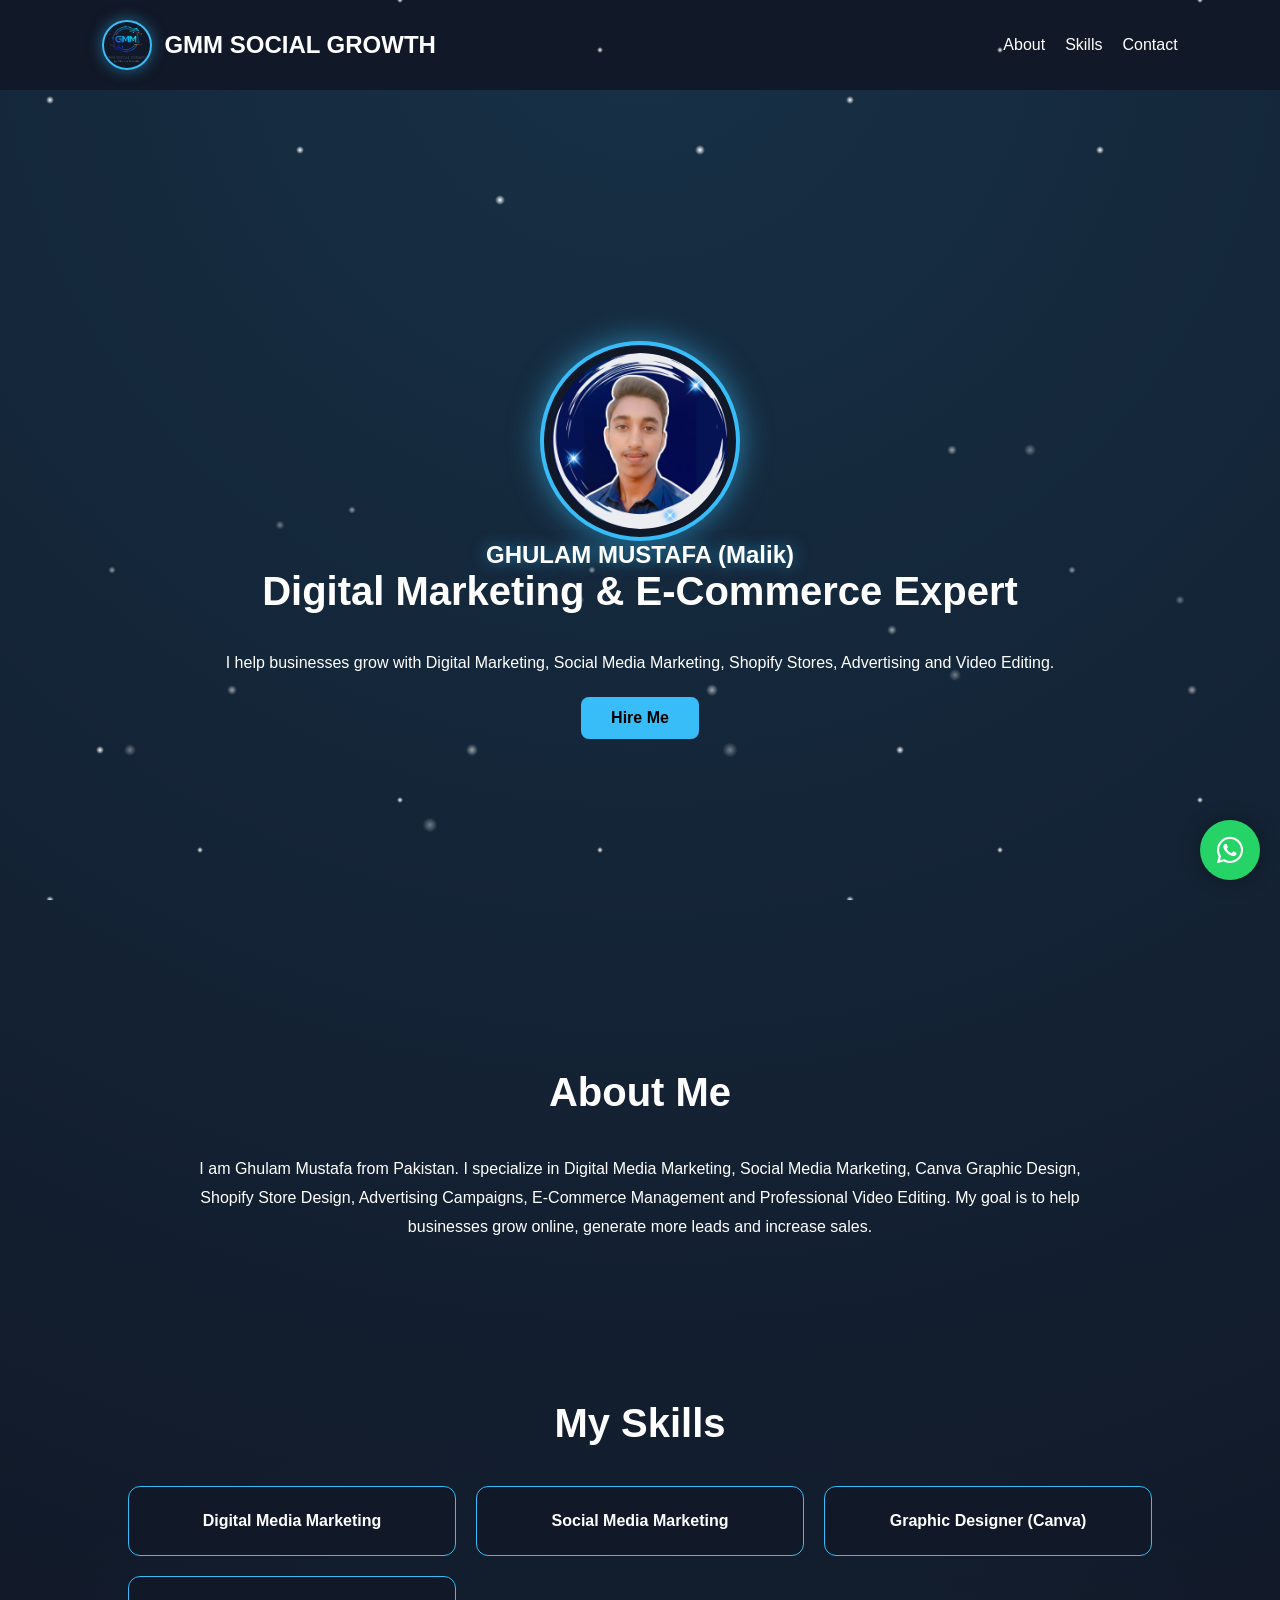
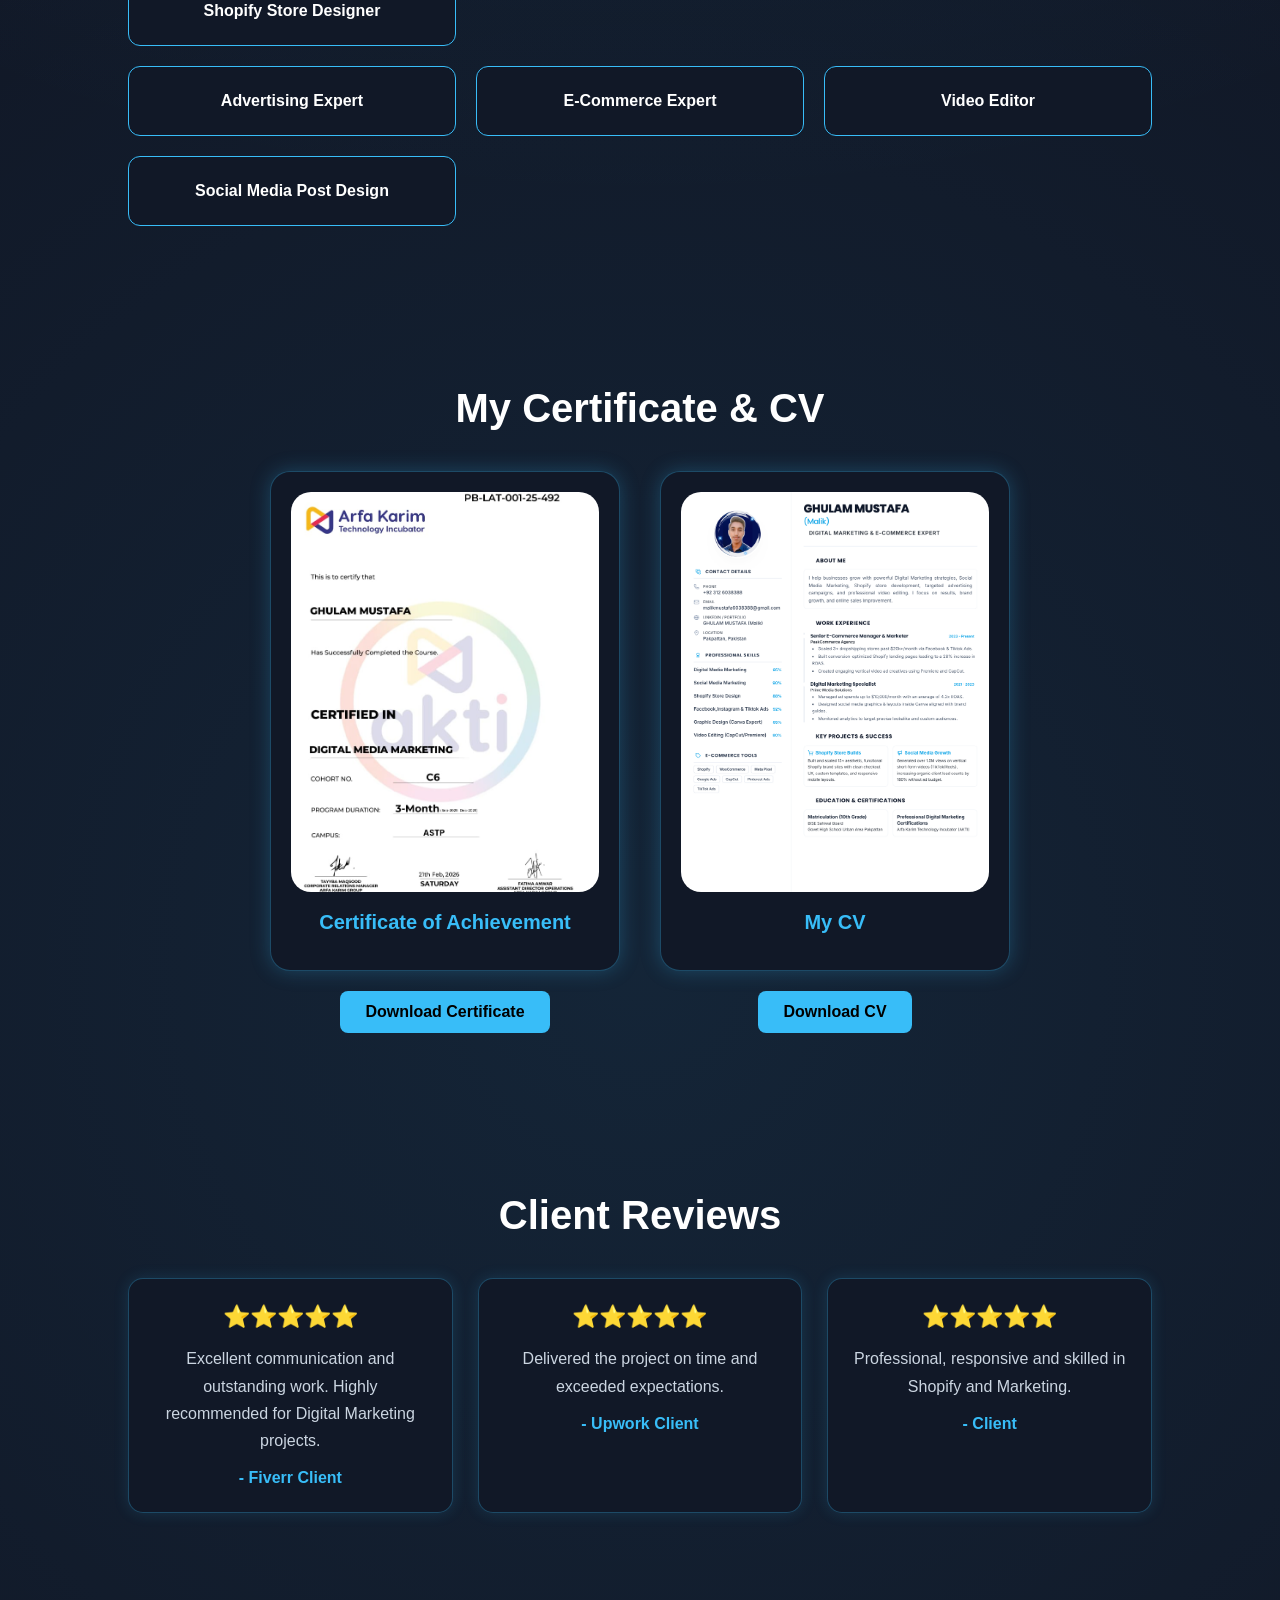
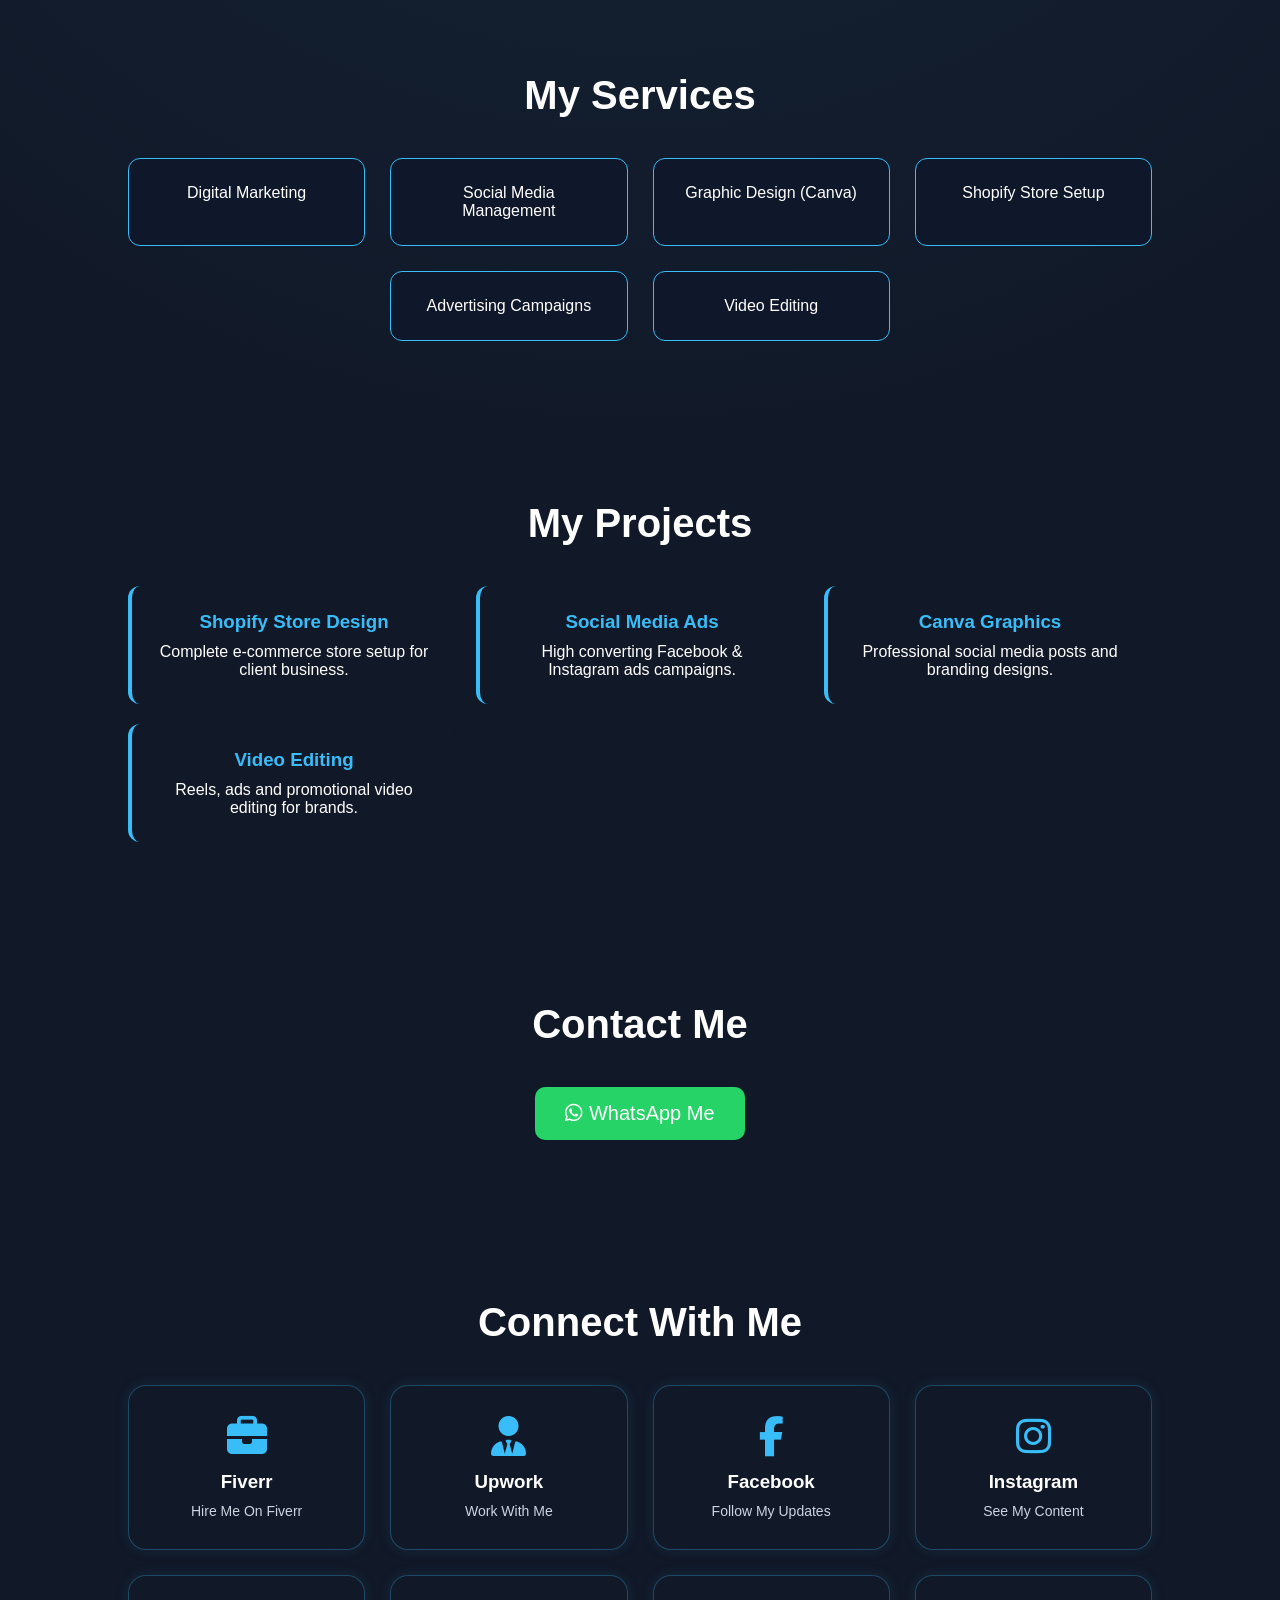
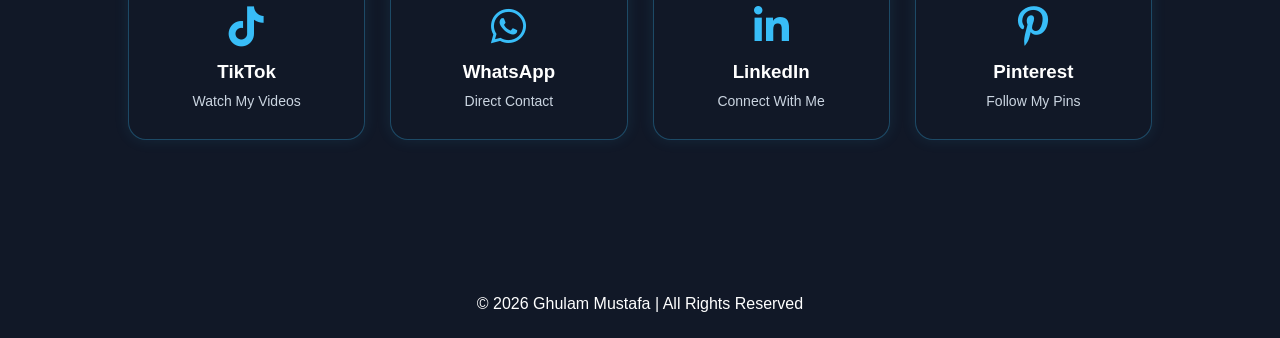
==== index.html @ 27894c39 "first website upload Uploading HTML, CSS, JS and images for my website" ====
<!DOCTYPE html>
<html lang="en">
<head>
<meta charset="UTF-8">
<meta name="viewport" content="width=device-width, initial-scale=1.0">
<title>Ghulam Mustafa | Portfolio</title>

<link rel="stylesheet" href="style.css">

<link rel="stylesheet" href="https://cdnjs.cloudflare.com/ajax/libs/font-awesome/6.5.1/css/all.min.css">

</head><link rel="icon" type="image/png" href="logo.png">
<body>
<div class="snow-container">
    <div class="snow"></div>
</div><div class="snowflakes">
  <span></span><span></span><span></span><span></span><span></span>
  <span></span><span></span><span></span><span></span><span></span>
  <span></span><span></span><span></span><span></span><span></span>
  <span></span><span></span><span></span><span></span><span></span>
</div>
<nav>

   <div class="logo">
    <img src="logologo.png" alt="Logo">
    <span>GMM SOCIAL GROWTH</span>
</div>

    <ul>
        <li><a href="#about">About</a></li>
        <li><a href="#skills">Skills</a></li>
        <li><a href="#contact">Contact</a></li>
    </ul>

</nav>

<section class="hero">

    <img src="profile.png" alt="Ghulam Mustafa" class="profile-img">

    <h1>GHULAM MUSTAFA (Malik)</h1>

    <h2>Digital Marketing & E-Commerce Expert</h2>

    <p>
        I help businesses grow with Digital Marketing, Social Media Marketing,
        Shopify Stores, Advertising and Video Editing.
    </p>

    <a href="#contact" class="btn">Hire Me</a>

</section>

<section id="about">

    <h2>About Me</h2>

    <p>
        I am Ghulam Mustafa from Pakistan.
        I specialize in Digital Media Marketing,
        Social Media Marketing, Canva Graphic Design,
        Shopify Store Design, Advertising Campaigns,
        E-Commerce Management and Professional Video Editing.
        My goal is to help businesses grow online,
        generate more leads and increase sales.
    </p>

</section>

<section id="skills">

    <h2>My Skills</h2>

    <div class="cards">

        <div class="card"><b>Digital Media Marketing</b></div>

        <div class="card"><b>Social Media Marketing</b></div>

        <div class="card"><b>Graphic Designer (Canva)</b></div>

        <div class="card"><b>Shopify Store Designer</b></div>

        <div class="card"><b>Advertising Expert</b></div>

        <div class="card"><b>E-Commerce Expert</b></div>

        <div class="card"><b>Video Editor</b></div>

        <div class="card"><b>Social Media Post Design</b></div>


</section>
<section id="certificates">

    <h2>My Certificate & CV</h2>
<div class="cert-container">

    <div class="cert-item">
        <div class="cert-box">
            <img src="cert2.jpg" alt="Certificate" class="cert-img">
            <h3>Certificate of Achievement</h3>
        </div>

        <a href="cert2.jpg" download class="download-btn">
            Download Certificate
        </a>
    </div>

    <div class="cert-item">
        <div class="cert-box">
            <img src="cv.png" alt="CV" class="cert-img">
            <h3>My CV</h3>
        </div>

        <a href="cv.png" download class="download-btn">
            Download CV
        </a>
    </div>

</div>

</div>
</section>

<section id="reviews">

    <h2>Client Reviews</h2>

    <div class="review-container">

        <div class="review-card">
            <div class="stars">⭐⭐⭐⭐⭐</div>
            <p>
                Excellent communication and outstanding work.
                Highly recommended for Digital Marketing projects.
            </p>
            <h4>- Fiverr Client</h4>
        </div>

        <div class="review-card">
            <div class="stars">⭐⭐⭐⭐⭐</div>
            <p>
                Delivered the project on time and exceeded expectations.
            </p>
            <h4>- Upwork Client</h4>
        </div>

        <div class="review-card">
            <div class="stars">⭐⭐⭐⭐⭐</div>
            <p>
                Professional, responsive and skilled in Shopify and Marketing.
            </p>
            <h4>- Client</h4>
        </div>

    </div>

</section>
</section>
<section id="services">

    <h2>My Services</h2>

    <div class="cards">

        <a href="https://wa.me/923126038388?text=I%20need%20Digital%20Marketing%20service" target="_blank" class="card">
            Digital Marketing
        </a>

        <a href="https://wa.me/923126038388?text=I%20need%20Social%20Media%20Management" target="_blank" class="card">
            Social Media Management
        </a>

        <a href="https://wa.me/923126038388?text=I%20need%20Graphic%20Design%20( Canva )" target="_blank" class="card">
            Graphic Design (Canva)
        </a>

        <a href="https://wa.me/923126038388?text=I%20need%20Shopify%20Store%20Setup" target="_blank" class="card">
            Shopify Store Setup
        </a>

        <a href="https://wa.me/923126038388?text=I%20need%20Advertising%20Campaigns" target="_blank" class="card">
            Advertising Campaigns
        </a>

        <a href="https://wa.me/923126038388?text=I%20need%20Video%20Editing" target="_blank" class="card">
            Video Editing
        </a>

    </div>

</section>

</section>
<section id="projects">

    <h2>My Projects</h2>

    <div class="cards">

        <div class="card">
            <h3>Shopify Store Design</h3>
            <p>Complete e-commerce store setup for client business.</p>
        </div>

        <div class="card">
            <h3>Social Media Ads</h3>
            <p>High converting Facebook & Instagram ads campaigns.</p>
        </div>

        <div class="card">
            <h3>Canva Graphics</h3>
            <p>Professional social media posts and branding designs.</p>
        </div>

        <div class="card">
            <h3>Video Editing</h3>
            <p>Reels, ads and promotional video editing for brands.</p>
        </div>

    </div>

</section>
<section id="contact">

    <h2>Contact Me</h2>

    <div class="contact-box">

        <a href="https://wa.me/923126038388" target="_blank" class="whatsapp">

            <i class="fab fa-whatsapp"></i>

            WhatsApp Me

        </a>

    </div>

</section>
<section id="social">

    <h2>Connect With Me</h2>

    <div class="social-grid">

        <a href="https://www.fiverr.com/s/zWZjpxb" target="_blank" class="social-card">
            <i class="fas fa-briefcase"></i>
            <h3>Fiverr</h3>
            <p>Hire Me On Fiverr</p>
        </a>

        <a href="https://www.upwork.com/freelancers/~01baae23000e70f170" target="_blank" class="social-card">
            <i class="fas fa-user-tie"></i>
            <h3>Upwork</h3>
            <p>Work With Me</p>
        </a>

        <a href="https://www.facebook.com/share/189SRr87dx/" target="_blank" class="social-card">
            <i class="fab fa-facebook-f"></i>
            <h3>Facebook</h3>
            <p>Follow My Updates</p>
        </a>

        <a href="https://www.instagram.com/gmmsocialgrowth" target="_blank" class="social-card">
            <i class="fab fa-instagram"></i>
            <h3>Instagram</h3>
            <p>See My Content</p>
        </a>

        <a href="https://www.tiktok.com/@gmmsocialgrowth" target="_blank" class="social-card">
            <i class="fab fa-tiktok"></i>
            <h3>TikTok</h3>
            <p>Watch My Videos</p>
        </a>

        <a href="https://wa.me/923126038388" target="_blank" class="social-card">
            <i class="fab fa-whatsapp"></i>
            <h3>WhatsApp</h3>
            <p>Direct Contact</p>
        </a>
<a href="https://www.linkedin.com/in/ghulam-mustafai-?utm_source=share_via&utm_content=profile&utm_medium=member_android" target="_blank" class="social-card">
    <i class="fab fa-linkedin-in"></i>
    <h3>LinkedIn</h3>
    <p>Connect With Me</p>
</a>

<a href="https://pin.it/J67r2O9O3" target="_blank" class="social-card">
    <i class="fab fa-pinterest-p"></i>
    <h3>Pinterest</h3>
    <p>Follow My Pins</p>
</a>
    </div>

</section>
<footer>

    © 2026 Ghulam Mustafa | All Rights Reserved

</footer>

</body>
</html>
<a href="https://wa.me/923126038388" class="floating-whatsapp" target="_blank">
    <i class="fab fa-whatsapp"></i>
</a>
---- style.css ----
*{
margin:0;
padding:0;
box-sizing:border-box;
font-family:Segoe UI,sans-serif;
scroll-behavior:smooth;
}

body{
color:white;
background:
radial-gradient(circle at top, rgba(56,189,248,0.15), transparent 35%),
radial-gradient(circle at center, rgba(56,189,248,0.08), transparent 45%),
#111827;
}

/* NAVBAR */
nav{
display:flex;
justify-content:space-between;
align-items:center;
padding:20px 8%;
background:#111827;
position:sticky;
top:0;
}

.logo{
    display:flex;
    align-items:center;
    gap:12px;
    font-size:24px;
    font-weight:bold;
    color:white;
}

.logo img{
    width:50px;
    height:50px;
    border-radius:50%;
    object-fit:cover;
    border:2px solid #38bdf8;
    box-shadow:0 0 15px rgba(56,189,248,0.5);
}

ul{
display:flex;
list-style:none;
gap:20px;
}

ul a{
color:white;
text-decoration:none;
}

/* HERO SECTION */
.hero{
height:100vh;
display:flex;
flex-direction:column;
justify-content:center;
align-items:center;
text-align:center;
padding:20px;
background:transparent;
}



/* PROFILE IMAGE */
.profile-img{
width:200px;
height:200px;
border-radius:50%;
object-fit: contain;
background:#111827;
border:4px solid #38bdf8;
box-shadow:0 0 30px rgba(56,189,248,0.6);
transition:0.3s;
padding:8px;
}

.profile-img:hover{
transform:scale(1.05);
}
/* BUTTON */
.btn{
margin-top:25px;
padding:12px 30px;
background:#38bdf8;
color:black;
text-decoration:none;
font-weight:bold;
border-radius:8px;
transition:0.3s;
}

.btn:hover{
transform:translateY(-3px);
background:#0ea5e9;
}

/* SECTIONS */
section{
padding:80px 10%;
}

section h2{
text-align:center;
margin-bottom:40px;
font-size:40px;
}

/* ABOUT */
#about p{
max-width:900px;
margin:auto;
text-align:center;
line-height:1.8;
}

/* SKILLS */
.cards{
display:grid;
grid-template-columns:repeat(auto-fit,minmax(250px,1fr));
gap:20px;
}

.card{
background:#111827;
padding:25px;
text-align:center;
border-radius:12px;
transition:.3s;
}

.card:hover{
transform:translateY(-8px);
}

/* CERTIFICATE & CV SECTION */

#certificates{
    text-align:center;
    padding:80px 10%;
}

.cert-container{
    display:flex;
    justify-content:center;
    align-items:flex-start;
    gap:40px;
    flex-wrap:wrap;
}

.cert-box{
    background:#111827;
    padding:20px;
    border-radius:20px;
    width:350px;
    height:500px;
    box-shadow:0 0 20px rgba(56,189,248,0.25);
    transition:0.3s;
    overflow:hidden;
    border:1px solid rgba(56,189,248,0.3);
}

.cert-box:hover{
    transform:translateY(-10px);
    box-shadow:0 0 30px rgba(56,189,248,0.5);
}

.cert-img{
    width:100%;
    height:400px;
    object-fit:cover;
    border-radius:20px;
    margin-bottom:15px;
}

.cert-box h3{
    color:#38bdf8;
    font-size:20px;
    font-weight:bold;
}
/* CONTACT */
.contact-box{
text-align:center;
}

.whatsapp{
display:inline-block;
padding:15px 30px;
background:#25D366;
color:white;
text-decoration:none;
font-size:20px;
border-radius:10px;
}

/* FOOTER */
footer{
text-align:center;
padding:25px;
background:#111827;
margin-top:50px;
}

/* RESPONSIVE */
@media(max-width:768px){

nav{
flex-direction:column;
gap:15px;
}

.hero h1{
font-size:38px;
}

section h2{
font-size:30px;
}

}
#services .card{
background:#0f172a;
border:1px solid #38bdf8;
}

#services .card:hover{
background:#111827;
transform:translateY(-10px);
}
#projects .card{
background:#111827;
border-left:4px solid #38bdf8;
}

#projects .card h3{
color:#38bdf8;
margin-bottom:10px;
}

#projects .card:hover{
transform:translateY(-10px);
}
.floating-whatsapp{
    position:fixed;
    bottom:20px;
    right:20px;
    width:60px;
    height:60px;
    background:#25D366;
    color:white;
    border-radius:50%;
    display:flex;
    justify-content:center;
    align-items:center;
    font-size:30px;
    box-shadow:0 0 20px rgba(0,0,0,0.3);
    text-decoration:none;
    transition:0.3s;
    z-index:999;
}

.floating-whatsapp:hover{
    transform:scale(1.1);
}
.cards a.card{
    display:block;
    text-decoration:none;
    color:white;
}
html{
scroll-behavior:smooth;
}
section{
opacity:0;
transform:translateY(40px);
animation:fadeIn 0.8s forwards;
}

@keyframes fadeIn{
to{
opacity:1;
transform:translateY(0);
}
}.hero h1{
text-shadow:0 0 15px rgba(56,189,248,0.6);
}.floating-whatsapp{
animation:bounce 2s infinite;
}

@keyframes bounce{
0%,100%{transform:translateY(0);}
50%{transform:translateY(-8px);}
}#social{
padding:80px 10%;
text-align:center;
}

.social-grid{
display:grid;
grid-template-columns:repeat(4,1fr);
gap:25px;
margin-top:40px;
max-width:1200px;
margin-left:auto;
margin-right:auto;
}

.social-card{
background:#111827;
border:1px solid rgba(56,189,248,.3);
padding:30px 20px;
border-radius:18px;
text-decoration:none;
color:white;
transition:.4s;
box-shadow:0 0 15px rgba(56,189,248,.1);
}

.social-card:hover{
transform:translateY(-10px);
box-shadow:0 0 25px rgba(56,189,248,.4);
border-color:#38bdf8;
}

.social-card i{
font-size:40px;
color:#38bdf8;
margin-bottom:15px;
}

.social-card h3{
margin-bottom:10px;
}

.social-card p{
color:#cbd5e1;
font-size:14px;
}.
/* ===== SKILLS SECTION CENTER ===== */

#skills .cards{
    display:grid;
    grid-template-columns:repeat(4,1fr);
    gap:25px;
    max-width:1200px;
    margin:auto;
}

#skills .card:nth-child(5){
grid-column:1;
}

#skills .card:nth-child(9){
grid-column:2;
}

#skills .card{
background:#111827;
border:1px solid #38bdf8;
}

#skills .card h3{
font-family:Georgia, serif;
font-size:22px;
letter-spacing:1px;
color:#38bdf8;
text-transform:uppercase;
}

/* ===== SERVICES SECTION CENTER ===== */

#services .cards{
display:grid;
grid-template-columns:repeat(4,1fr);
gap:25px;
max-width:1200px;
margin:auto;
}

#services .card:nth-child(5){
grid-column:2;
}

#services .card:nth-child(6){
grid-column:3;
}

/* ===== SOCIAL SECTION CENTER ===== */
.social-grid{
    display:grid;
    grid-template-columns:repeat(4,1fr);
    gap:25px;
    max-width:1200px;
    margin:auto;
}/* ===== VIP Snow Effect ===== */

.snow-container{
    position:fixed;
    top:0;
    left:0;
    width:100%;
    height:100%;
    pointer-events:none;
    overflow:hidden;
    z-index:999;
}

.snow,
.snow::before,
.snow::after{
    content:"";
    position:absolute;
    top:-100%;
    left:0;
    width:100%;
    height:300%;
    background-image:
        radial-gradient(4px 4px at 100px 50px,#fff,transparent),
        radial-gradient(3px 3px at 200px 150px,#fff,transparent),
        radial-gradient(4px 4px at 300px 250px,#fff,transparent),
        radial-gradient(3px 3px at 400px 100px,#fff,transparent),
        radial-gradient(5px 5px at 500px 300px,#fff,transparent),
        radial-gradient(4px 4px at 50px 200px,#fff,transparent),
        radial-gradient(3px 3px at 600px 150px,#fff,transparent),
        radial-gradient(5px 5px at 700px 250px,#fff,transparent);
    background-repeat:repeat;
    background-size:800px 800px;
    animation:snowFall 18s linear infinite;
}

.snow::before{
    opacity:0.6;
    animation-duration:25s;
    transform:scale(1.2);
}

.snow::after{
    opacity:0.4;
    animation-duration:35s;
    transform:scale(1.5);
}

@keyframes snowFall{
    from{
        transform:translateY(-10%);
    }
    to{
        transform:translateY(100%);
    }
}/* Continuous Snow Effect */

.snowflakes{
    position:fixed;
    top:0;
    left:0;
    width:100%;
    height:100%;
    pointer-events:none;
    z-index:999;
    overflow:hidden;
}

.snowflakes span{
    position:absolute;
    top:-50px;
    width:6px;
    height:6px;
    background:white;
    border-radius:50%;
    opacity:0.9;
    animation:snow 12s linear infinite;
    will-change:transform;
}

/* Different positions */
.snowflakes span:nth-child(1){left:5%;animation-duration:8s;animation-delay:0s;}
.snowflakes span:nth-child(2){left:10%;animation-duration:12s;animation-delay:1s;}
.snowflakes span:nth-child(3){left:15%;animation-duration:10s;animation-delay:2s;}
.snowflakes span:nth-child(4){left:20%;animation-duration:14s;animation-delay:0s;}
.snowflakes span:nth-child(5){left:25%;animation-duration:9s;animation-delay:3s;}
.snowflakes span:nth-child(6){left:30%;animation-duration:13s;animation-delay:1s;}
.snowflakes span:nth-child(7){left:35%;animation-duration:11s;animation-delay:2s;}
.snowflakes span:nth-child(8){left:40%;animation-duration:15s;animation-delay:0s;}
.snowflakes span:nth-child(9){left:45%;animation-duration:8s;animation-delay:4s;}
.snowflakes span:nth-child(10){left:50%;animation-duration:12s;animation-delay:1s;}
.snowflakes span:nth-child(11){left:55%;animation-duration:10s;animation-delay:3s;}
.snowflakes span:nth-child(12){left:60%;animation-duration:14s;animation-delay:0s;}
.snowflakes span:nth-child(13){left:65%;animation-duration:9s;animation-delay:2s;}
.snowflakes span:nth-child(14){left:70%;animation-duration:13s;animation-delay:1s;}
.snowflakes span:nth-child(15){left:75%;animation-duration:11s;animation-delay:4s;}
.snowflakes span:nth-child(16){left:80%;animation-duration:15s;animation-delay:0s;}
.snowflakes span:nth-child(17){left:85%;animation-duration:8s;animation-delay:2s;}
.snowflakes span:nth-child(18){left:90%;animation-duration:12s;animation-delay:1s;}
.snowflakes span:nth-child(19){left:95%;animation-duration:10s;animation-delay:3s;}
.snowflakes span:nth-child(20){left:98%;animation-duration:14s;animation-delay:0s;}

@keyframes snow{
    0%{
        transform:translate3d(0,-50px,0);
        opacity:0;
    }

    10%{
        opacity:1;
    }

    100%{
        transform:translate3d(20px,110vh,0);
        opacity:1;
    }
}

.card:hover{
    transform:translateY(-10px);
    box-shadow:0 0 20px #38bdf8,
               0 0 40px rgba(56,189,248,.5);
}

.snowflakes span{
    position:absolute;
    top:-20px;
    width:6px;
    height:6px;
    background:white;
    border-radius:50%;
    opacity:.8;
    animation:snow 20s linear infinite;
    will-change:transform;
}.social-grid{
    display:grid;
    grid-template-columns:repeat(4, 1fr);
    gap:25px;
    margin-top:30px;
}@media(max-width:768px){
    .social-grid{
        grid-template-columns:repeat(2, 1fr);
    }
}.social-grid{
    display:grid;
    grid-template-columns:repeat(4, 1fr);
    gap:25px;
    max-width:1200px;
    margin:30px auto 0;
}.social-grid{
    display:grid;
    grid-template-columns:repeat(4,minmax(220px,1fr));
    gap:25px;
    margin-top:40px;
    max-width:1200px;
    margin-left:auto;
    margin-right:auto;
}
#typing{
color:#38bdf8;
font-weight:bold;
text-shadow:0 0 15px rgba(56,189,248,.7);
}
.cert-container{
    display:flex;
    justify-content:center;
    gap:40px;
    flex-wrap:wrap;
}

.cert-item{
    display:flex;
    flex-direction:column;
    align-items:center;
}

.download-btn{
    display:inline-block;
    margin-top:20px; /* box se neeche distance */
    padding:12px 25px;
    background:#38bdf8;
    color:#000;
    text-decoration:none;
    border-radius:8px;
    font-weight:bold;
    transition:.3s;
}

.download-btn:hover{
    background:#0ea5e9;
    transform:translateY(-3px);
}#reviews{
    padding:80px 10%;
    text-align:center;
}

.review-container{
    display:grid;
    grid-template-columns:repeat(3,1fr);
    gap:25px;
    max-width:1200px;
    margin:auto;
}

.review-card{
    background:#111827;
    padding:25px;
    border-radius:15px;
    border:1px solid rgba(56,189,248,.3);
    box-shadow:0 0 15px rgba(56,189,248,.15);
    transition:.3s;
}

.review-card:hover{
    transform:translateY(-10px);
    box-shadow:0 0 25px rgba(56,189,248,.4);
}

.stars{
    font-size:22px;
    margin-bottom:15px;
}

.review-card p{
    color:#cbd5e1;
    line-height:1.7;
    margin-bottom:15px;
}

.review-card h4{
    color:#38bdf8;
}
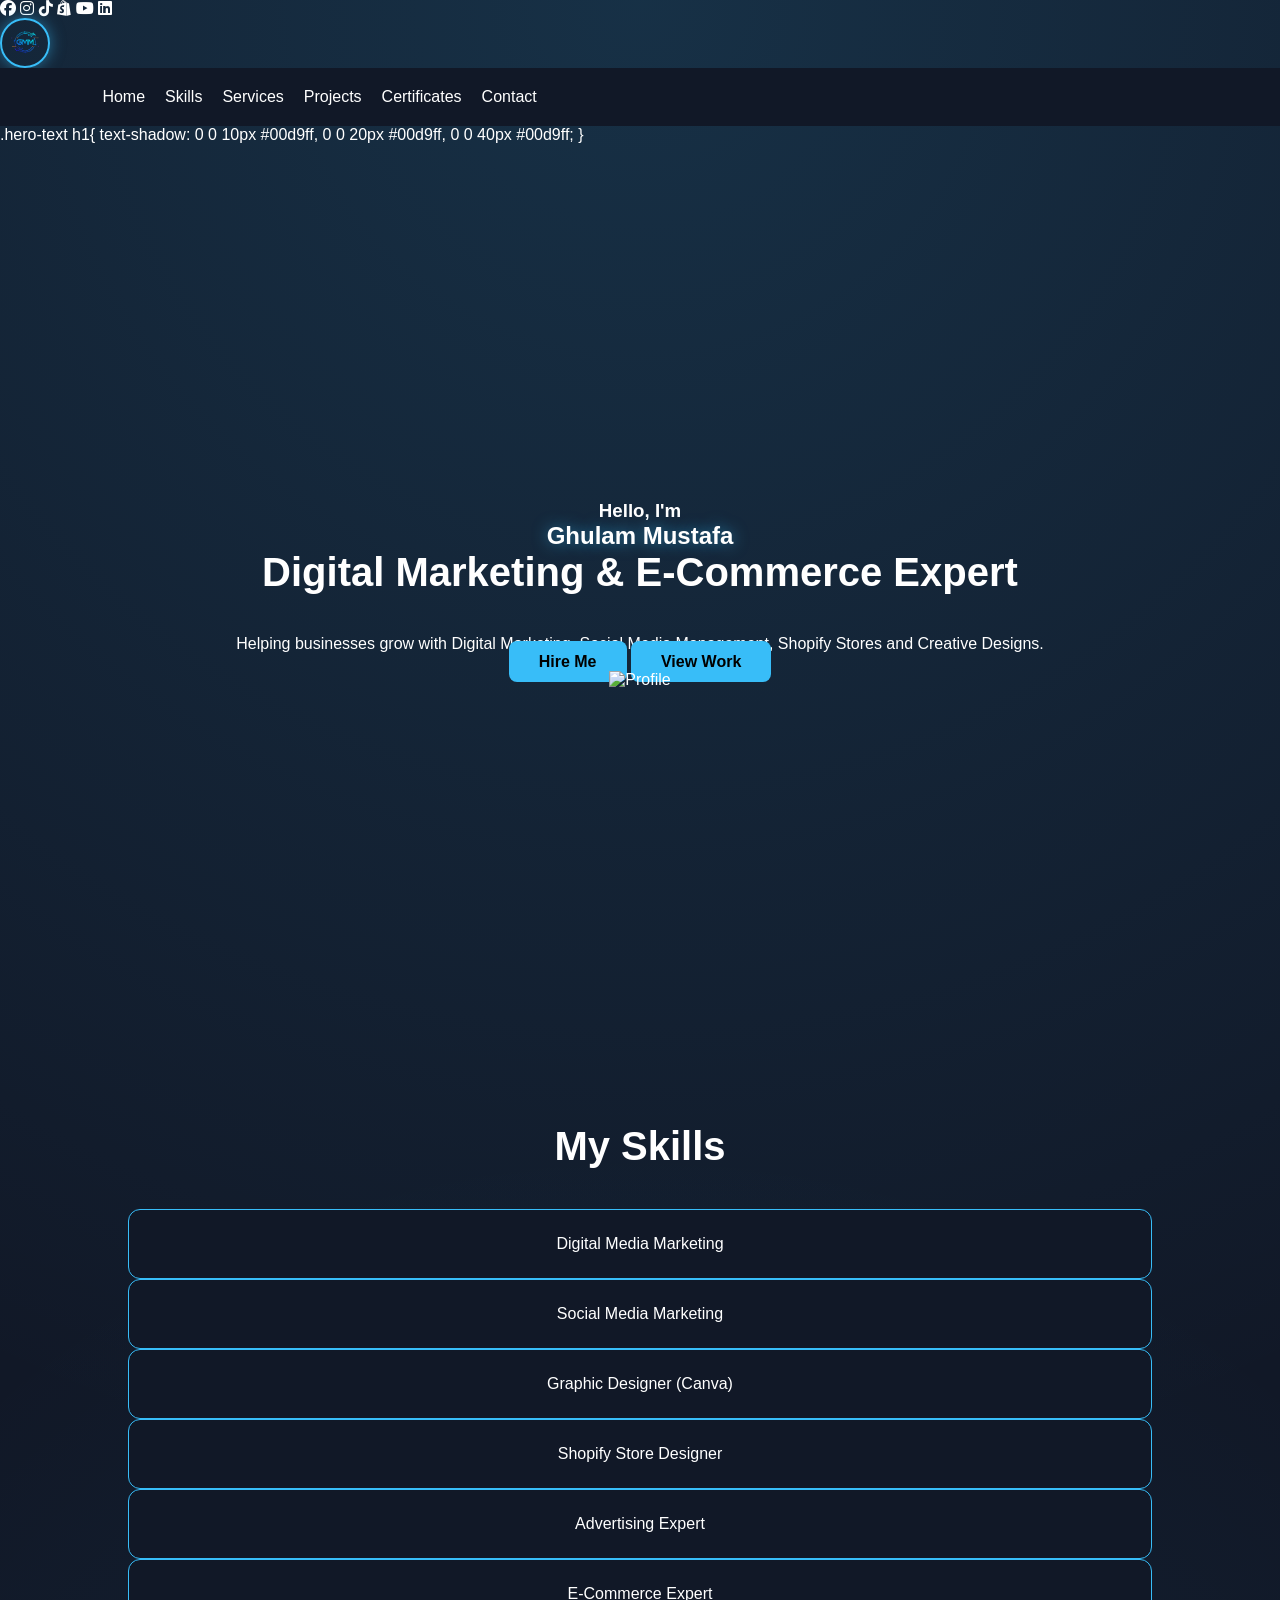
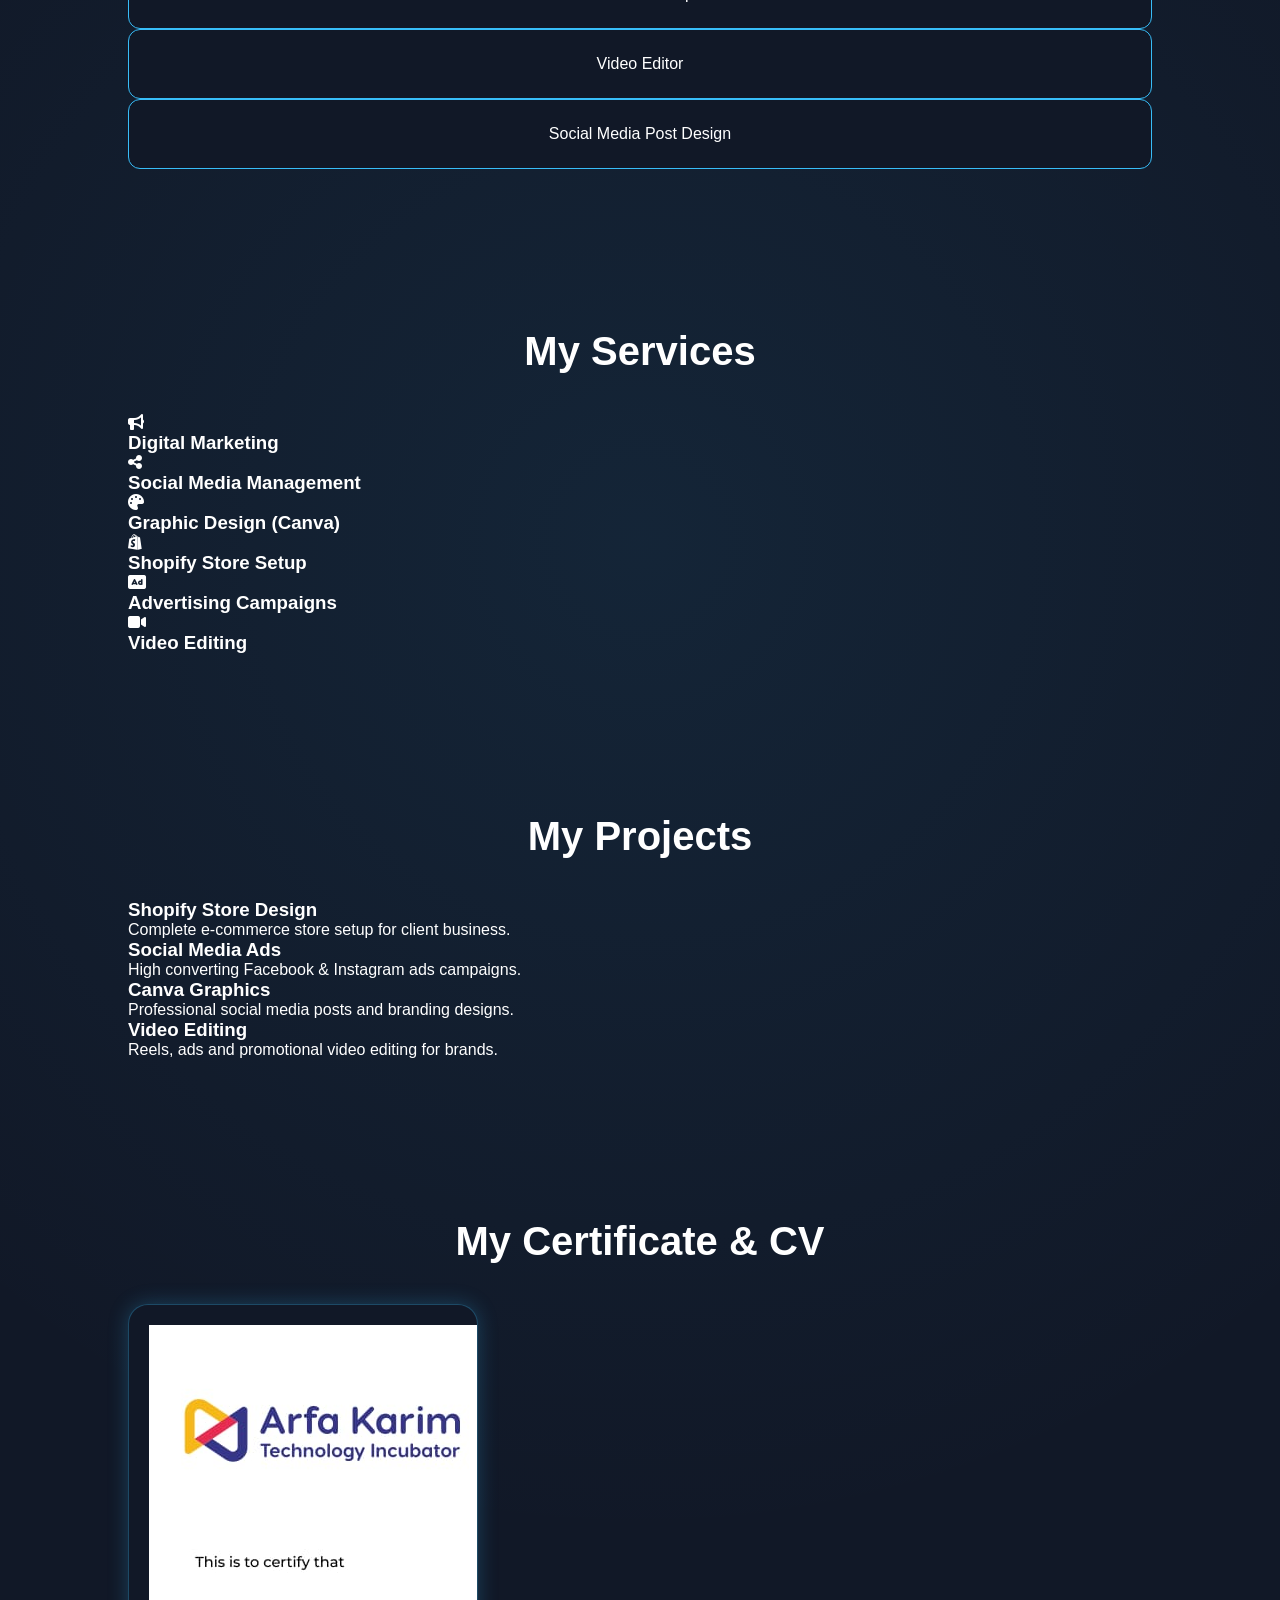
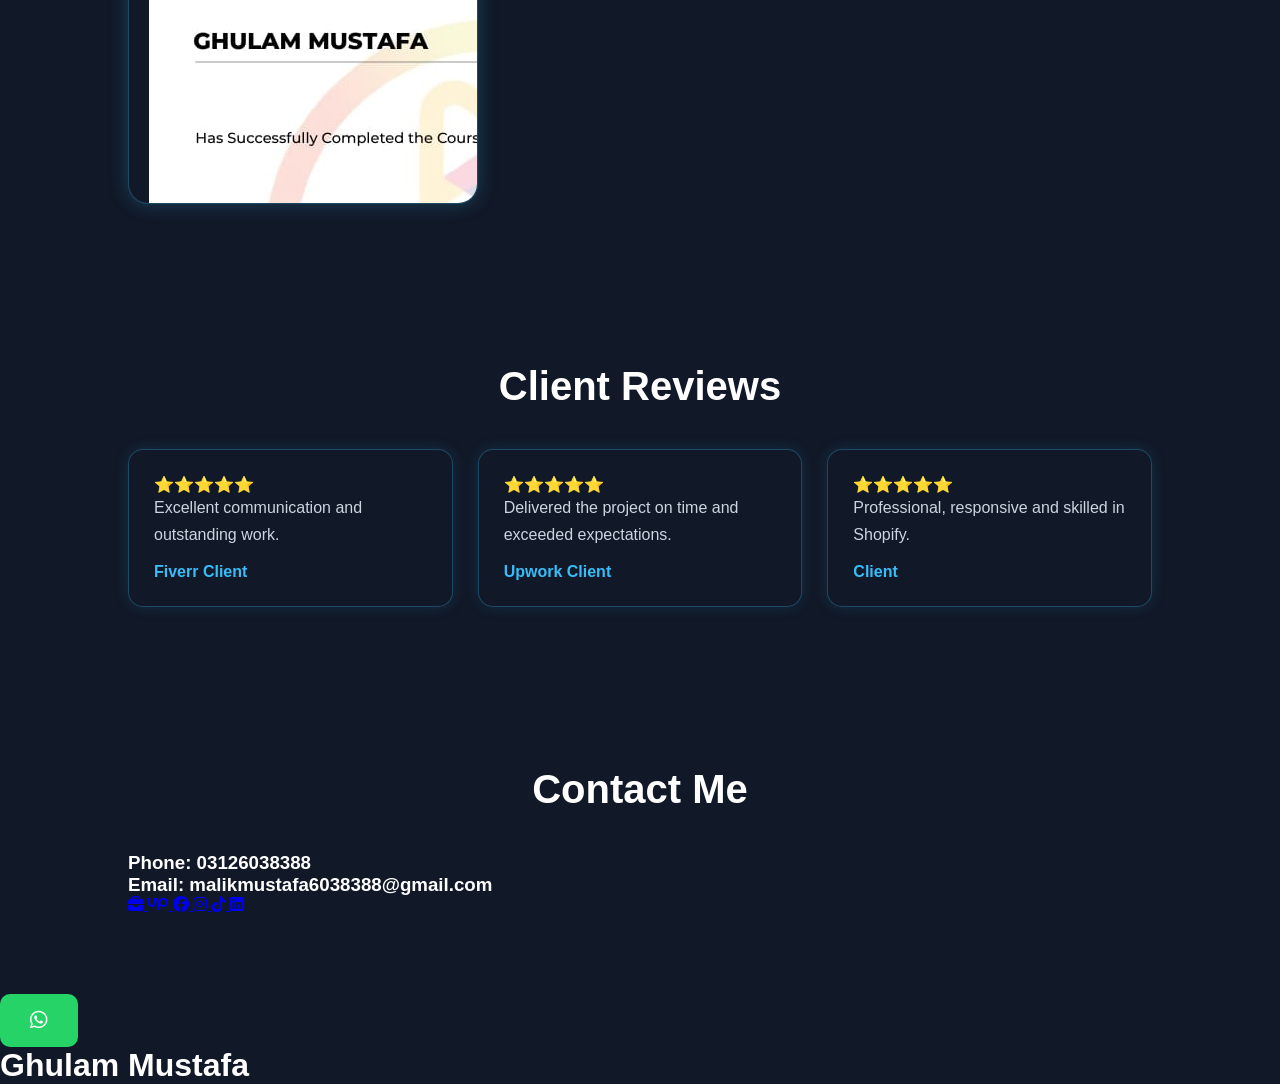
==== commit 6334d57f: "GO VERY" ====
--- a/index.html
+++ b/index.html
@@ -1,307 +1,310 @@
 <!DOCTYPE html>
 <html lang="en">
+
 <head>
-<meta charset="UTF-8">
-<meta name="viewport" content="width=device-width, initial-scale=1.0">
-<title>Ghulam Mustafa | Portfolio</title>
-
-<link rel="stylesheet" href="style.css">
-
-<link rel="stylesheet" href="https://cdnjs.cloudflare.com/ajax/libs/font-awesome/6.5.1/css/all.min.css">
-
-</head><link rel="icon" type="image/png" href="logo.png">
+    <link rel="icon" type="image/png" href="logo.png">
+    <meta charset="UTF-8">
+    <meta name="viewport" content="width=device-width, initial-scale=1.0">
+    <title>Ghulam Mustafa | Digital Marketing Expert</title>
+
+    <link rel="stylesheet" href="style.css">
+
+    <!-- Font Awesome -->
+    <link rel="stylesheet"
+        href="https://cdnjs.cloudflare.com/ajax/libs/font-awesome/6.5.2/css/all.min.css">
+
+    <!-- Google Fonts -->
+    <link
+        href="https://fonts.googleapis.com/css2?family=Poppins:wght@300;400;500;600;700;800&display=swap"
+        rel="stylesheet">
+</head>
+
 <body>
-<div class="snow-container">
-    <div class="snow"></div>
-</div><div class="snowflakes">
-  <span></span><span></span><span></span><span></span><span></span>
-  <span></span><span></span><span></span><span></span><span></span>
-  <span></span><span></span><span></span><span></span><span></span>
-  <span></span><span></span><span></span><span></span><span></span>
+
+    <!-- Animated Background -->
+    <div class="background-animation">
+        <span><i class="fab fa-facebook"></i></span>
+        <span><i class="fab fa-instagram"></i></span>
+        <span><i class="fab fa-tiktok"></i></span>
+        <span><i class="fab fa-shopify"></i></span>
+        <span><i class="fab fa-youtube"></i></span>
+        <span><i class="fab fa-linkedin"></i></span>
+    </div>
+
+    <!-- Header -->
+    <header>
+
+        <div class="logo">
+            <img src="logo.png" alt="Logo">
+        </div>
+
+        <nav>
+            <ul>
+                <li><a href="#home">Home</a></li>
+                <li><a href="#skills">Skills</a></li>
+                <li><a href="#services">Services</a></li>
+                <li><a href="#projects">Projects</a></li>
+                <li><a href="#certificates">Certificates</a></li>
+                <li><a href="#contact">Contact</a></li>
+            </ul>
+        </nav>
+
+    </header>
+
+    <!-- Hero Section -->
+.hero-text h1{
+
+text-shadow:
+0 0 10px #00d9ff,
+0 0 20px #00d9ff,
+0 0 40px #00d9ff;
+
+}
+    <section class="hero" id="home">
+
+        <div class="hero-text">
+
+            <h3>Hello, I'm</h3>
+
+            <h1>Ghulam Mustafa</h1>
+
+            <h2>Digital Marketing & E-Commerce Expert</h2>
+
+            <p>
+                Helping businesses grow with Digital Marketing,
+                Social Media Management, Shopify Stores and
+                Creative Designs.
+            </p>
+
+            <div class="hero-btns">
+                <a href="https://wa.me/923126038388" target="_blank"
+                    class="btn">Hire Me</a>
+
+                <a href="#projects" class="btn btn2">View Work</a>
+            </div>
+
+        </div>
+
+        <div class="hero-image">
+            <img src="profile.jpeg" alt="Profile">
+        </div>
+
+    </section>
+
+    <!-- Skills -->
+
+    <section class="skills" id="skills">
+
+        <h2 class="section-title">My Skills</h2>
+
+        <div class="skill-box">
+
+            <div class="card">Digital Media Marketing</div>
+            <div class="card">Social Media Marketing</div>
+            <div class="card">Graphic Designer (Canva)</div>
+            <div class="card">Shopify Store Designer</div>
+            <div class="card">Advertising Expert</div>
+            <div class="card">E-Commerce Expert</div>
+            <div class="card">Video Editor</div>
+            <div class="card">Social Media Post Design</div>
+
+        </div>
+
+    </section>
+
+    <!-- Services -->
+
+    <section class="services" id="services">
+
+        <h2 class="section-title">My Services</h2>
+
+        <div class="service-container">
+
+            <div class="service-card">
+                <i class="fas fa-bullhorn"></i>
+                <h3>Digital Marketing</h3>
+            </div>
+
+            <div class="service-card">
+                <i class="fas fa-share-alt"></i>
+                <h3>Social Media Management</h3>
+            </div>
+
+            <div class="service-card">
+                <i class="fas fa-palette"></i>
+                <h3>Graphic Design (Canva)</h3>
+            </div>
+
+            <div class="service-card">
+                <i class="fab fa-shopify"></i>
+                <h3>Shopify Store Setup</h3>
+            </div>
+
+            <div class="service-card">
+                <i class="fas fa-ad"></i>
+                <h3>Advertising Campaigns</h3>
+            </div>
+
+            <div class="service-card">
+                <i class="fas fa-video"></i>
+                <h3>Video Editing</h3>
+            </div>
+
+        </div>
+
+    </section>
+
+    <!-- Projects -->
+
+    <section class="projects" id="projects">
+
+        <h2 class="section-title">My Projects</h2>
+
+        <div class="project-grid">
+
+            <div class="project-card">
+                <h3>Shopify Store Design</h3>
+                <p>Complete e-commerce store setup for client business.</p>
+            </div>
+
+            <div class="project-card">
+                <h3>Social Media Ads</h3>
+                <p>High converting Facebook & Instagram ads campaigns.</p>
+            </div>
+
+            <div class="project-card">
+                <h3>Canva Graphics</h3>
+                <p>Professional social media posts and branding designs.</p>
+            </div>
+
+            <div class="project-card">
+                <h3>Video Editing</h3>
+                <p>Reels, ads and promotional video editing for brands.</p>
+            </div>
+
+        </div>
+
+    </section>
+
+    <!-- Certificates -->
+
+    <section class="certificates" id="certificates">
+
+        <h2 class="section-title">My Certificate & CV</h2>
+
+        <div class="cert-box">
+
+            <img src="cert2.jpg" alt="Certificate">
+
+            <div class="download-btns">
+
+                <a href="cert2.jpg" download class="btn">
+                    Download Certificate
+                </a>
+
+                <a href="cv.png" download class="btn btn2">
+                    Download CV
+                </a>
+
+            </div>
+
+        </div>
+
+    </section>
+
+    <!-- Reviews -->
+
+    <section class="reviews">
+
+        <h2 class="section-title">Client Reviews</h2>
+
+        <div class="review-container">
+
+            <div class="review-card">
+                ⭐⭐⭐⭐⭐
+                <p>Excellent communication and outstanding work.</p>
+                <h4>Fiverr Client</h4>
+            </div>
+
+            <div class="review-card">
+                ⭐⭐⭐⭐⭐
+                <p>Delivered the project on time and exceeded expectations.</p>
+                <h4>Upwork Client</h4>
+            </div>
+
+            <div class="review-card">
+                ⭐⭐⭐⭐⭐
+                <p>Professional, responsive and skilled in Shopify.</p>
+                <h4>Client</h4>
+            </div>
+
+        </div>
+
+    </section>
+
+    <!-- Contact -->
+
+    <section class="contact" id="contact">
+
+        <h2 class="section-title">Contact Me</h2>
+
+        <h3>Phone: 03126038388</h3>
+
+        <h3>Email: malikmustafa6038388@gmail.com</h3>
+
+        <div class="socials">
+
+            <a href="https://www.fiverr.com/s/zWZjpxb" target="_blank">
+                <i class="fa-solid fa-briefcase"></i>
+            </a>
+
+            <a href="https://www.upwork.com/freelancers/~01baae23000e70f170" target="_blank">
+                <i class="fab fa-upwork"></i>
+            </a>
+
+            <a href="https://www.facebook.com/share/189SRr87dx/" target="_blank">
+                <i class="fab fa-facebook"></i>
+            </a>
+
+            <a href="https://www.instagram.com/gmmsocialgrowth" target="_blank">
+                <i class="fab fa-instagram"></i>
+            </a>
+
+            <a href="https://www.tiktok.com/@gmmsocialgrowth" target="_blank">
+                <i class="fab fa-tiktok"></i>
+            </a>
+
+            <a href="https://www.linkedin.com/in/ghulam-mustafai-" target="_blank">
+                <i class="fab fa-linkedin"></i>
+            </a>
+
+        </div>
+
+    </section>
+
+    <!-- Floating WhatsApp -->
+
+    <a href="https://wa.me/923126038388"
+        class="whatsapp" target="_blank">
+
+        <i class="fab fa-whatsapp"></i>
+
+    </a>
+
+  <!-- GSAP CDN -->
+<script src="https://cdnjs.cloudflare.com/ajax/libs/gsap/3.12.5/gsap.min.js"></script>
+
+<!-- ScrollTrigger CDN -->
+<script src="https://cdnjs.cloudflare.com/ajax/libs/gsap/3.12.5/ScrollTrigger.min.js"></script>
+
+<!-- Your JS File -->
+<script src="script.js"></script>
+<div class="cursor"></div>
+</body>
+<body>
+
+<div id="snow"></div>
+</html>
+<div id="loader">
+<h1>Ghulam Mustafa</h1>
 </div>
-<nav>
-
-   <div class="logo">
-    <img src="logologo.png" alt="Logo">
-    <span>GMM SOCIAL GROWTH</span>
-</div>
-
-    <ul>
-        <li><a href="#about">About</a></li>
-        <li><a href="#skills">Skills</a></li>
-        <li><a href="#contact">Contact</a></li>
-    </ul>
-
-</nav>
-
-<section class="hero">
-
-    <img src="profile.png" alt="Ghulam Mustafa" class="profile-img">
-
-    <h1>GHULAM MUSTAFA (Malik)</h1>
-
-    <h2>Digital Marketing & E-Commerce Expert</h2>
-
-    <p>
-        I help businesses grow with Digital Marketing, Social Media Marketing,
-        Shopify Stores, Advertising and Video Editing.
-    </p>
-
-    <a href="#contact" class="btn">Hire Me</a>
-
-</section>
-
-<section id="about">
-
-    <h2>About Me</h2>
-
-    <p>
-        I am Ghulam Mustafa from Pakistan.
-        I specialize in Digital Media Marketing,
-        Social Media Marketing, Canva Graphic Design,
-        Shopify Store Design, Advertising Campaigns,
-        E-Commerce Management and Professional Video Editing.
-        My goal is to help businesses grow online,
-        generate more leads and increase sales.
-    </p>
-
-</section>
-
-<section id="skills">
-
-    <h2>My Skills</h2>
-
-    <div class="cards">
-
-        <div class="card"><b>Digital Media Marketing</b></div>
-
-        <div class="card"><b>Social Media Marketing</b></div>
-
-        <div class="card"><b>Graphic Designer (Canva)</b></div>
-
-        <div class="card"><b>Shopify Store Designer</b></div>
-
-        <div class="card"><b>Advertising Expert</b></div>
-
-        <div class="card"><b>E-Commerce Expert</b></div>
-
-        <div class="card"><b>Video Editor</b></div>
-
-        <div class="card"><b>Social Media Post Design</b></div>
-
-
-</section>
-<section id="certificates">
-
-    <h2>My Certificate & CV</h2>
-<div class="cert-container">
-
-    <div class="cert-item">
-        <div class="cert-box">
-            <img src="cert2.jpg" alt="Certificate" class="cert-img">
-            <h3>Certificate of Achievement</h3>
-        </div>
-
-        <a href="cert2.jpg" download class="download-btn">
-            Download Certificate
-        </a>
-    </div>
-
-    <div class="cert-item">
-        <div class="cert-box">
-            <img src="cv.png" alt="CV" class="cert-img">
-            <h3>My CV</h3>
-        </div>
-
-        <a href="cv.png" download class="download-btn">
-            Download CV
-        </a>
-    </div>
-
-</div>
-
-</div>
-</section>
-
-<section id="reviews">
-
-    <h2>Client Reviews</h2>
-
-    <div class="review-container">
-
-        <div class="review-card">
-            <div class="stars">⭐⭐⭐⭐⭐</div>
-            <p>
-                Excellent communication and outstanding work.
-                Highly recommended for Digital Marketing projects.
-            </p>
-            <h4>- Fiverr Client</h4>
-        </div>
-
-        <div class="review-card">
-            <div class="stars">⭐⭐⭐⭐⭐</div>
-            <p>
-                Delivered the project on time and exceeded expectations.
-            </p>
-            <h4>- Upwork Client</h4>
-        </div>
-
-        <div class="review-card">
-            <div class="stars">⭐⭐⭐⭐⭐</div>
-            <p>
-                Professional, responsive and skilled in Shopify and Marketing.
-            </p>
-            <h4>- Client</h4>
-        </div>
-
-    </div>
-
-</section>
-</section>
-<section id="services">
-
-    <h2>My Services</h2>
-
-    <div class="cards">
-
-        <a href="https://wa.me/923126038388?text=I%20need%20Digital%20Marketing%20service" target="_blank" class="card">
-            Digital Marketing
-        </a>
-
-        <a href="https://wa.me/923126038388?text=I%20need%20Social%20Media%20Management" target="_blank" class="card">
-            Social Media Management
-        </a>
-
-        <a href="https://wa.me/923126038388?text=I%20need%20Graphic%20Design%20( Canva )" target="_blank" class="card">
-            Graphic Design (Canva)
-        </a>
-
-        <a href="https://wa.me/923126038388?text=I%20need%20Shopify%20Store%20Setup" target="_blank" class="card">
-            Shopify Store Setup
-        </a>
-
-        <a href="https://wa.me/923126038388?text=I%20need%20Advertising%20Campaigns" target="_blank" class="card">
-            Advertising Campaigns
-        </a>
-
-        <a href="https://wa.me/923126038388?text=I%20need%20Video%20Editing" target="_blank" class="card">
-            Video Editing
-        </a>
-
-    </div>
-
-</section>
-
-</section>
-<section id="projects">
-
-    <h2>My Projects</h2>
-
-    <div class="cards">
-
-        <div class="card">
-            <h3>Shopify Store Design</h3>
-            <p>Complete e-commerce store setup for client business.</p>
-        </div>
-
-        <div class="card">
-            <h3>Social Media Ads</h3>
-            <p>High converting Facebook & Instagram ads campaigns.</p>
-        </div>
-
-        <div class="card">
-            <h3>Canva Graphics</h3>
-            <p>Professional social media posts and branding designs.</p>
-        </div>
-
-        <div class="card">
-            <h3>Video Editing</h3>
-            <p>Reels, ads and promotional video editing for brands.</p>
-        </div>
-
-    </div>
-
-</section>
-<section id="contact">
-
-    <h2>Contact Me</h2>
-
-    <div class="contact-box">
-
-        <a href="https://wa.me/923126038388" target="_blank" class="whatsapp">
-
-            <i class="fab fa-whatsapp"></i>
-
-            WhatsApp Me
-
-        </a>
-
-    </div>
-
-</section>
-<section id="social">
-
-    <h2>Connect With Me</h2>
-
-    <div class="social-grid">
-
-        <a href="https://www.fiverr.com/s/zWZjpxb" target="_blank" class="social-card">
-            <i class="fas fa-briefcase"></i>
-            <h3>Fiverr</h3>
-            <p>Hire Me On Fiverr</p>
-        </a>
-
-        <a href="https://www.upwork.com/freelancers/~01baae23000e70f170" target="_blank" class="social-card">
-            <i class="fas fa-user-tie"></i>
-            <h3>Upwork</h3>
-            <p>Work With Me</p>
-        </a>
-
-        <a href="https://www.facebook.com/share/189SRr87dx/" target="_blank" class="social-card">
-            <i class="fab fa-facebook-f"></i>
-            <h3>Facebook</h3>
-            <p>Follow My Updates</p>
-        </a>
-
-        <a href="https://www.instagram.com/gmmsocialgrowth" target="_blank" class="social-card">
-            <i class="fab fa-instagram"></i>
-            <h3>Instagram</h3>
-            <p>See My Content</p>
-        </a>
-
-        <a href="https://www.tiktok.com/@gmmsocialgrowth" target="_blank" class="social-card">
-            <i class="fab fa-tiktok"></i>
-            <h3>TikTok</h3>
-            <p>Watch My Videos</p>
-        </a>
-
-        <a href="https://wa.me/923126038388" target="_blank" class="social-card">
-            <i class="fab fa-whatsapp"></i>
-            <h3>WhatsApp</h3>
-            <p>Direct Contact</p>
-        </a>
-<a href="https://www.linkedin.com/in/ghulam-mustafai-?utm_source=share_via&utm_content=profile&utm_medium=member_android" target="_blank" class="social-card">
-    <i class="fab fa-linkedin-in"></i>
-    <h3>LinkedIn</h3>
-    <p>Connect With Me</p>
-</a>
-
-<a href="https://pin.it/J67r2O9O3" target="_blank" class="social-card">
-    <i class="fab fa-pinterest-p"></i>
-    <h3>Pinterest</h3>
-    <p>Follow My Pins</p>
-</a>
-    </div>
-
-</section>
-<footer>
-
-    © 2026 Ghulam Mustafa | All Rights Reserved
-
-</footer>
-
-</body>
-</html>
-<a href="https://wa.me/923126038388" class="floating-whatsapp" target="_blank">
-    <i class="fab fa-whatsapp"></i>
-</a>
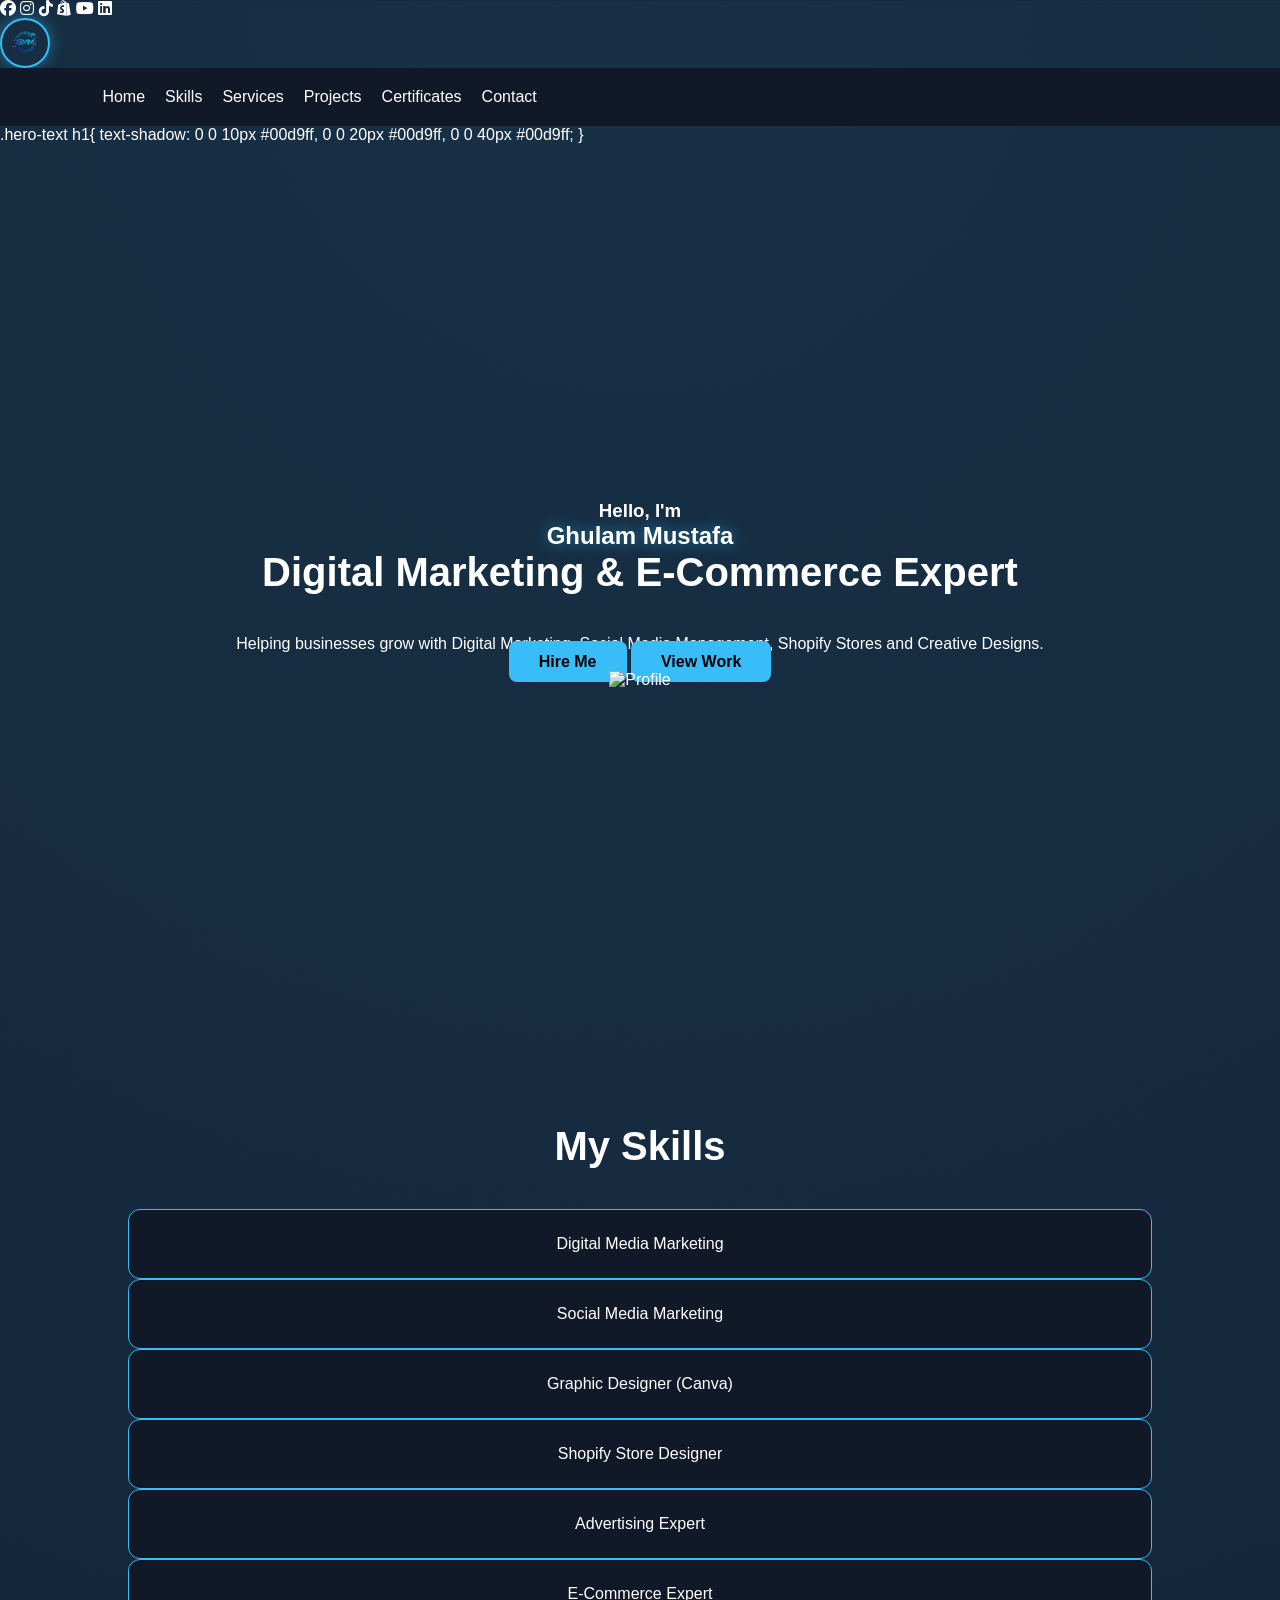
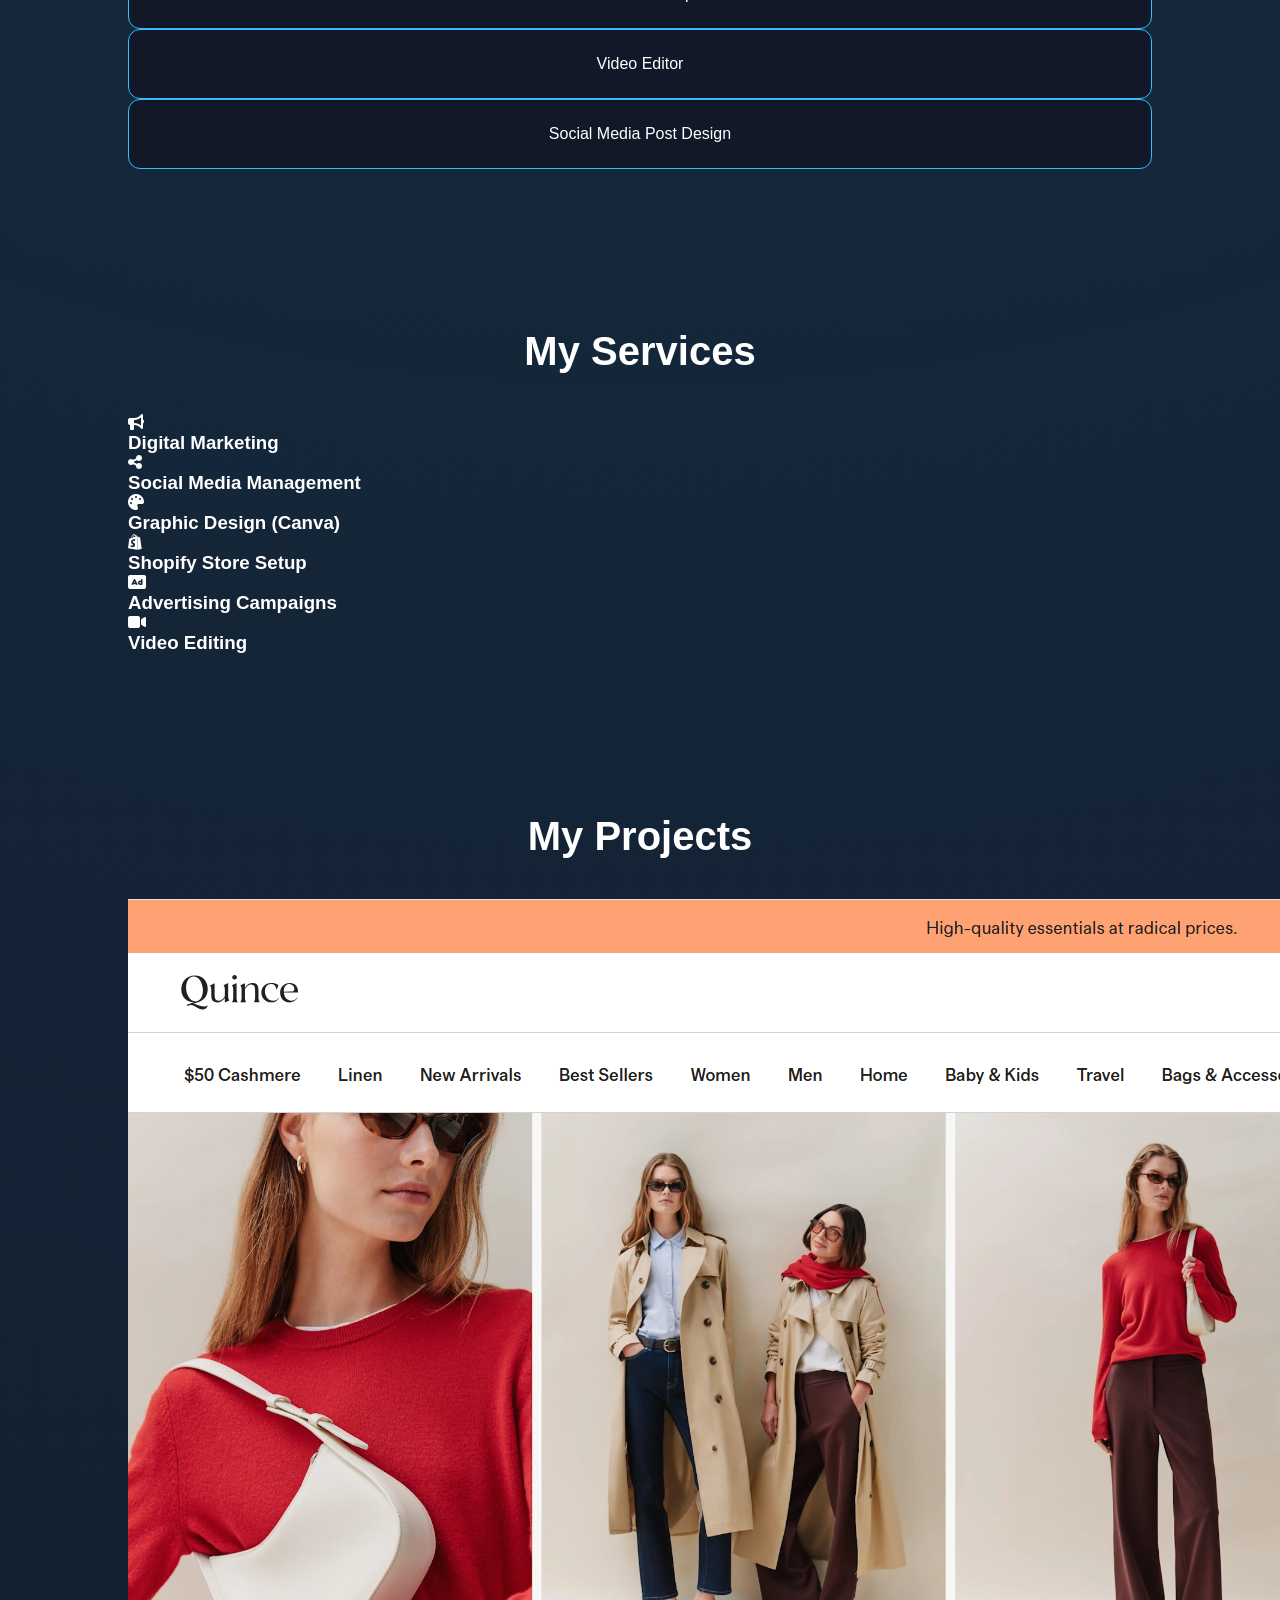
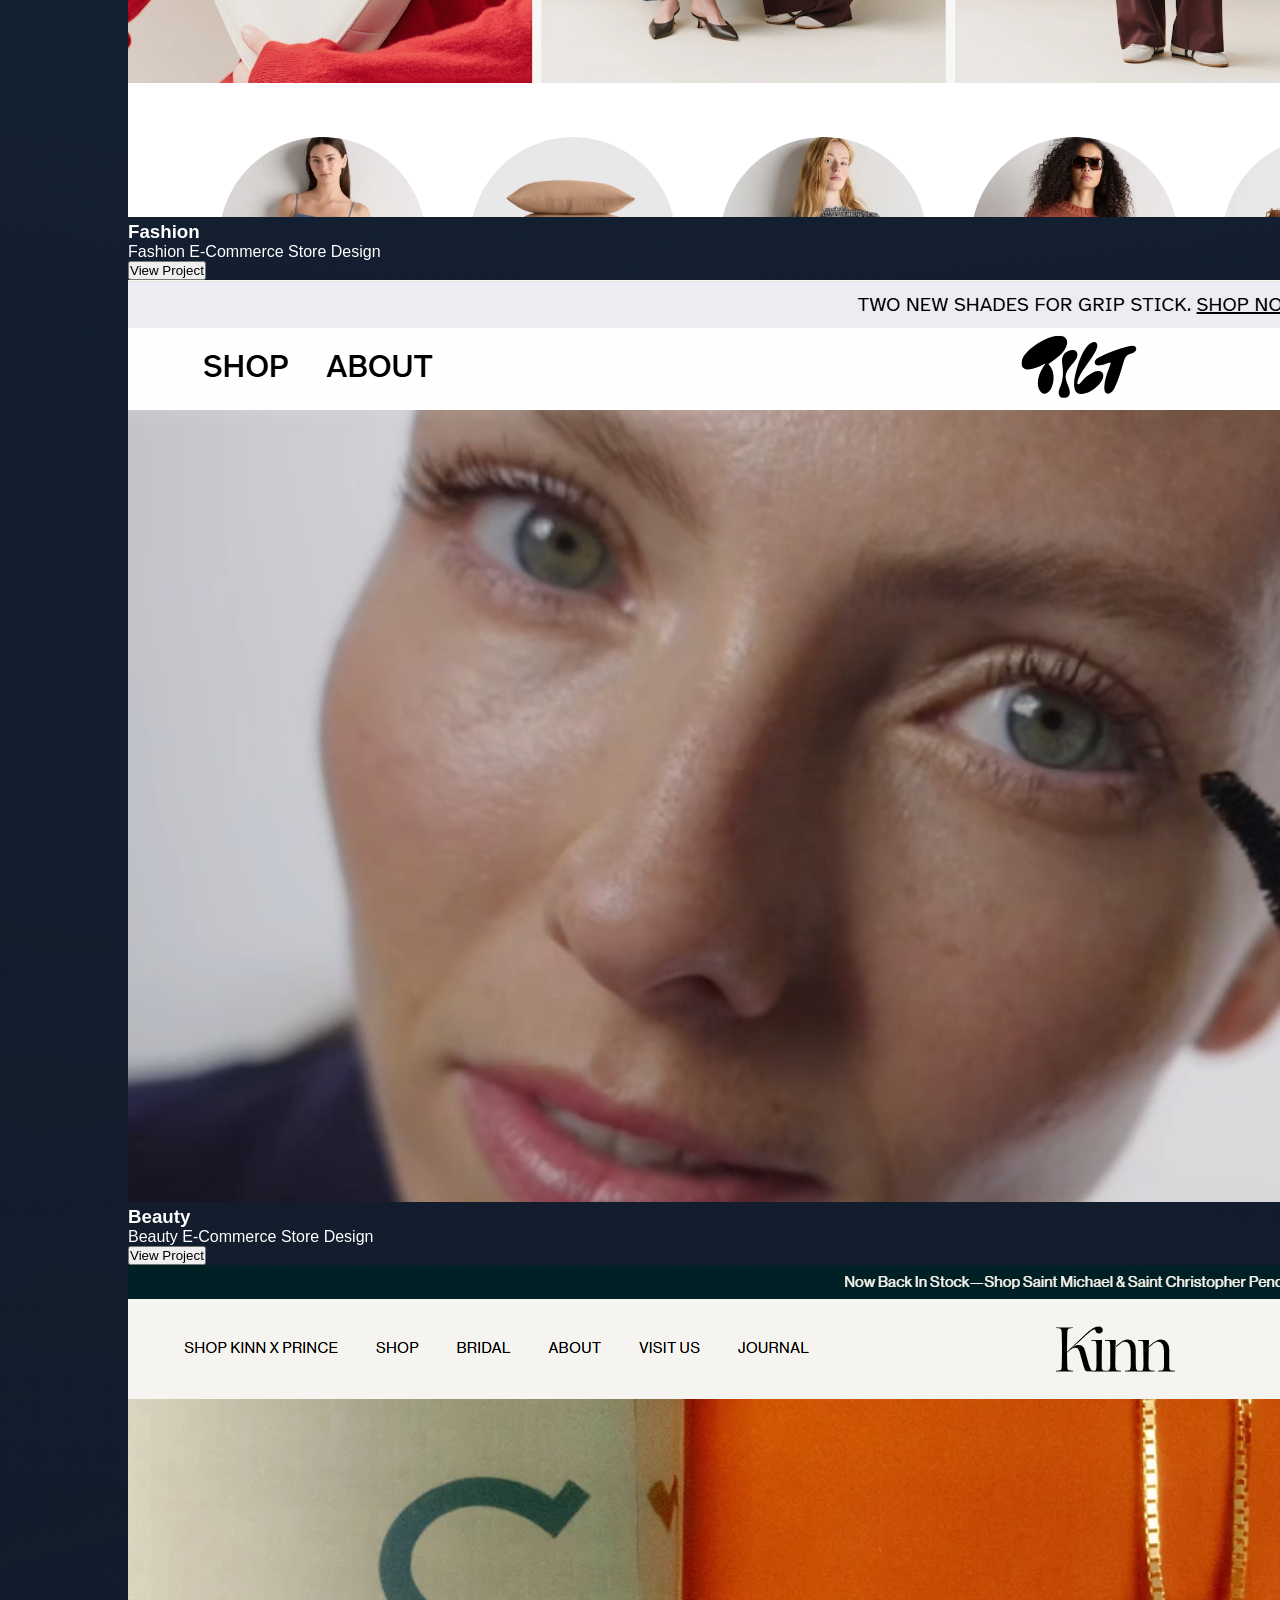
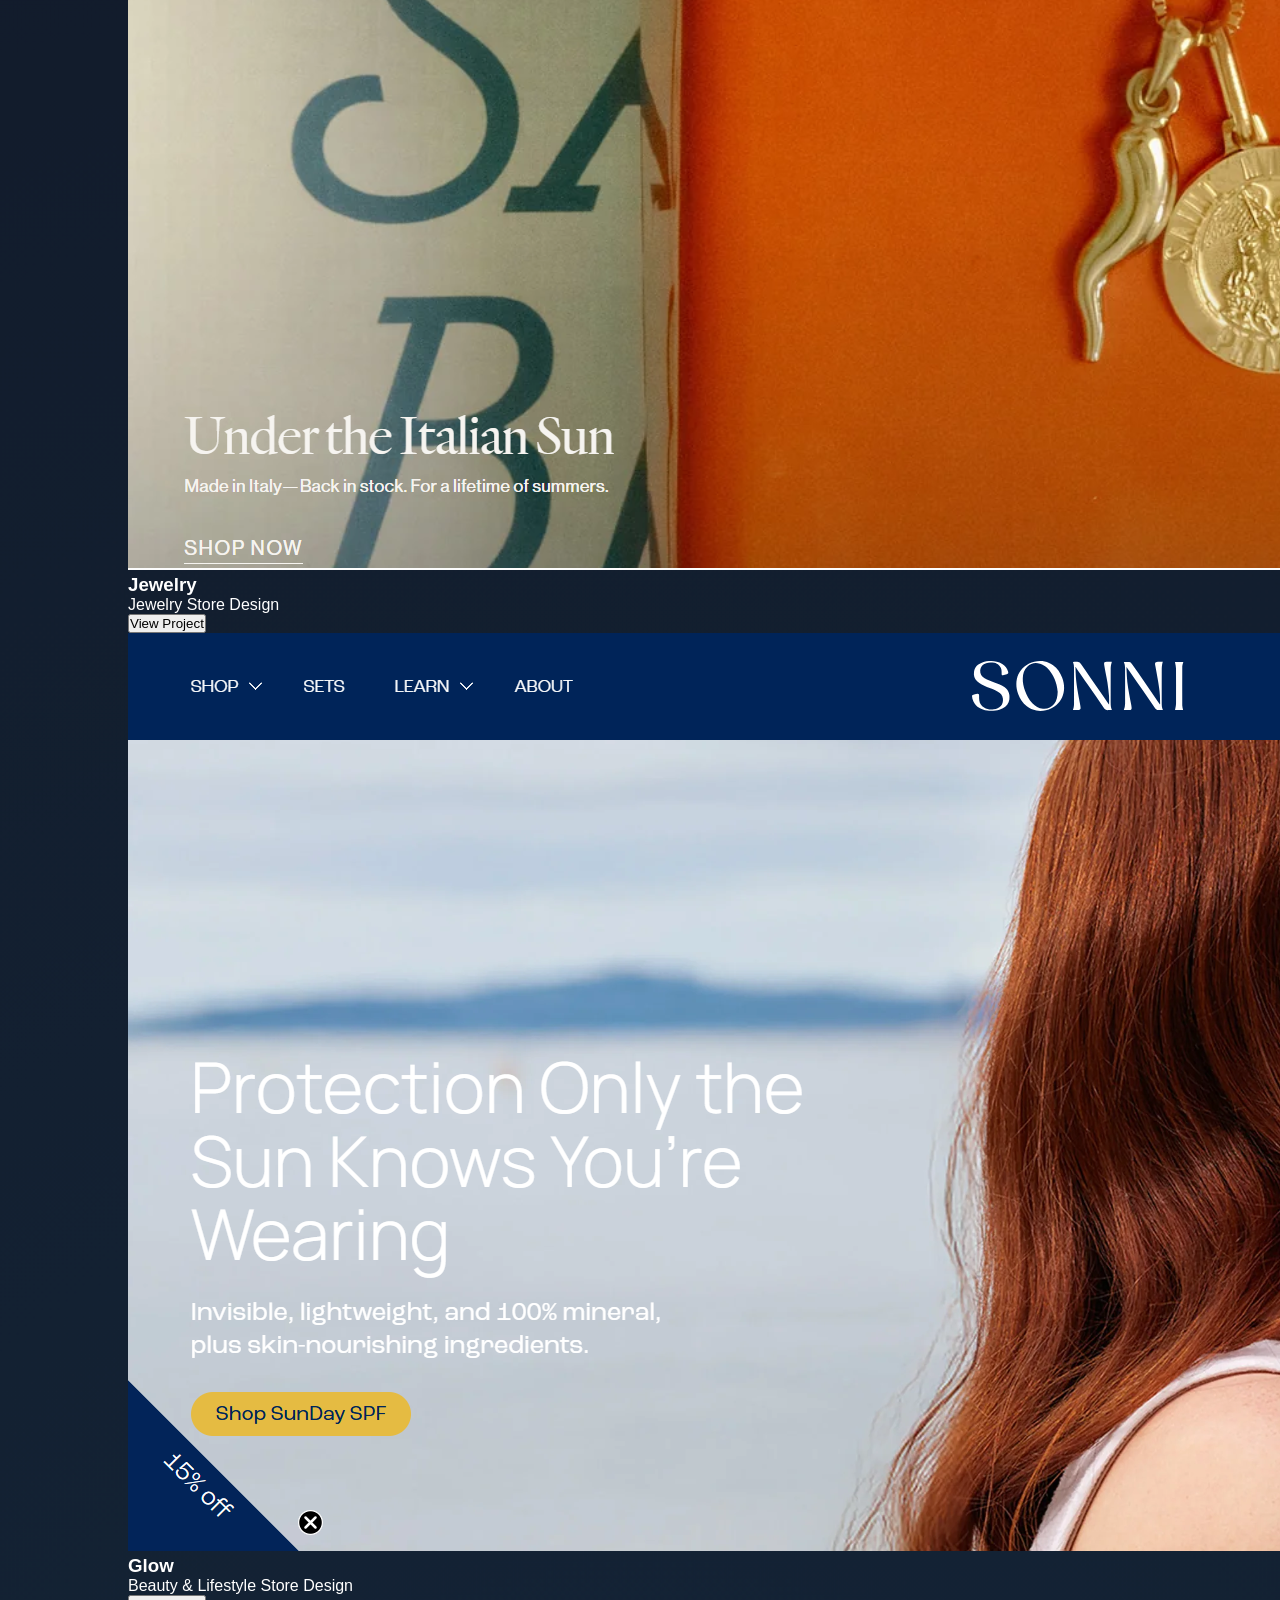
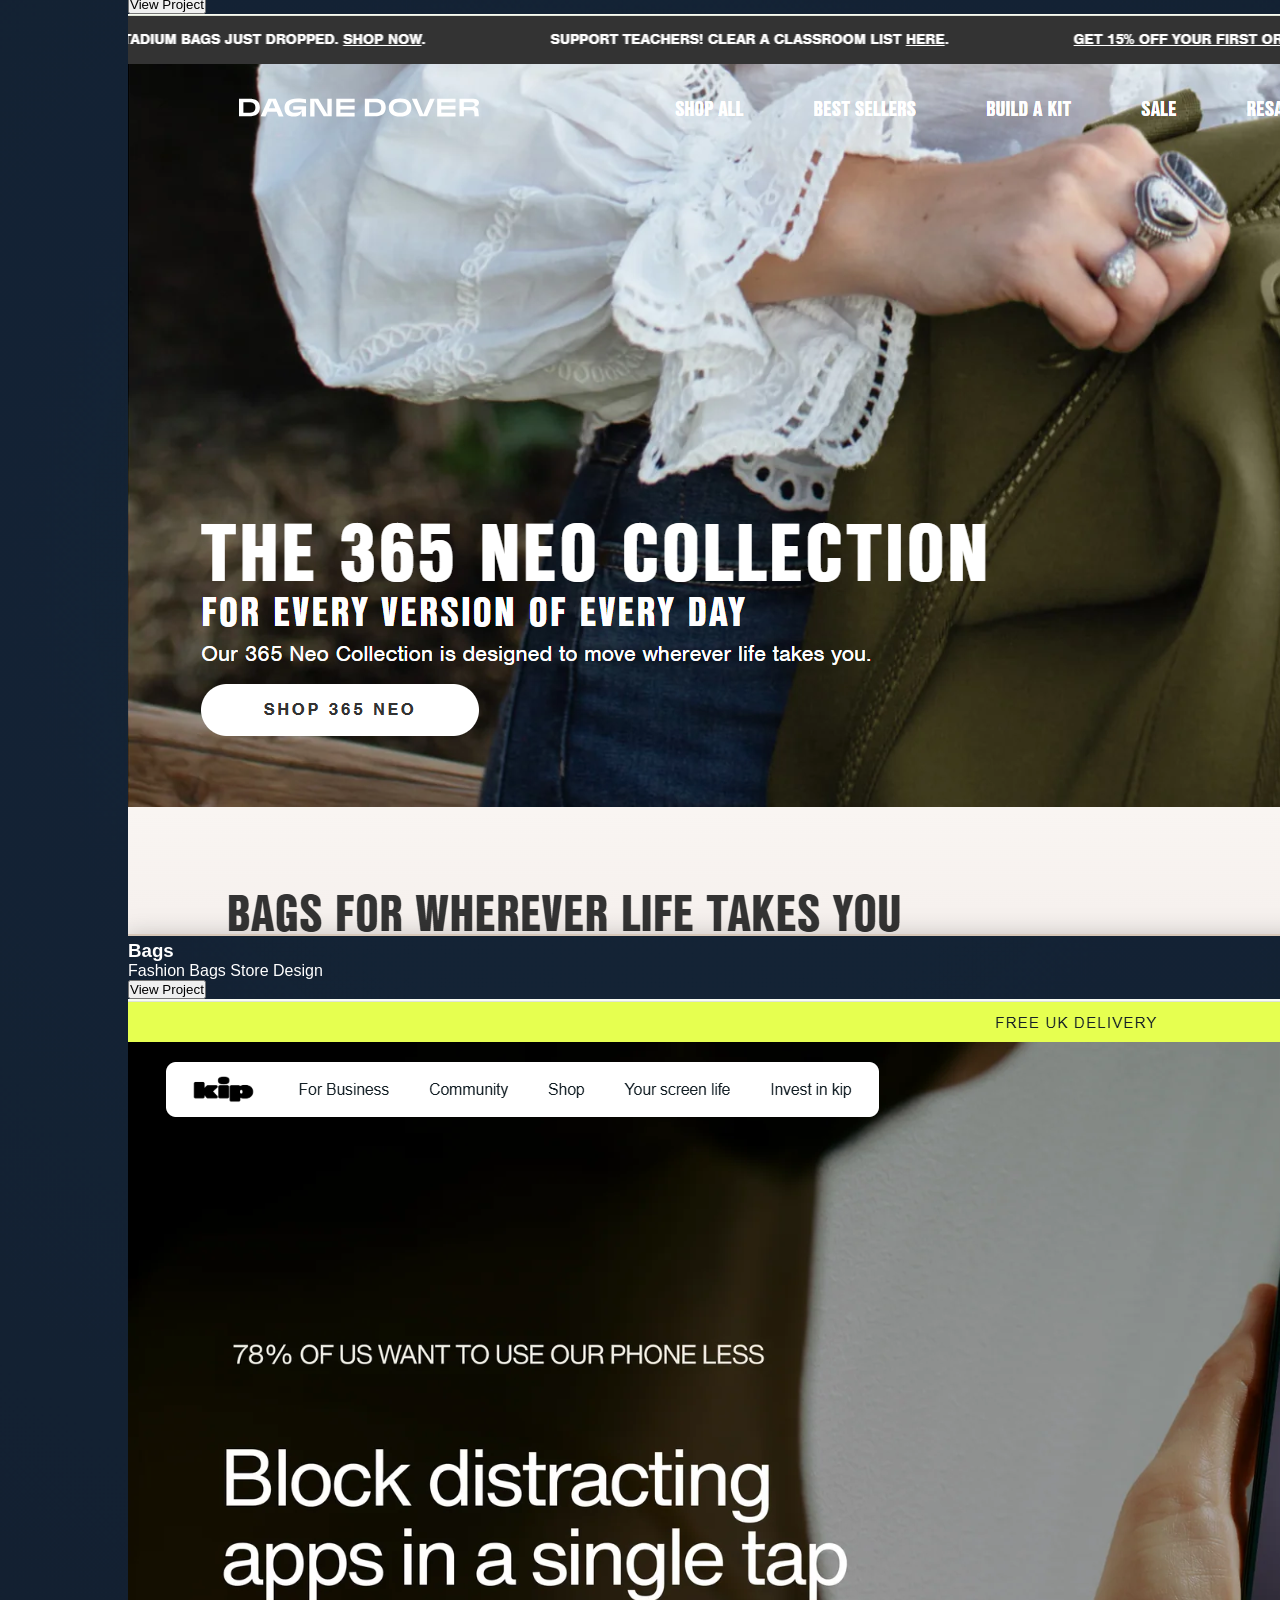
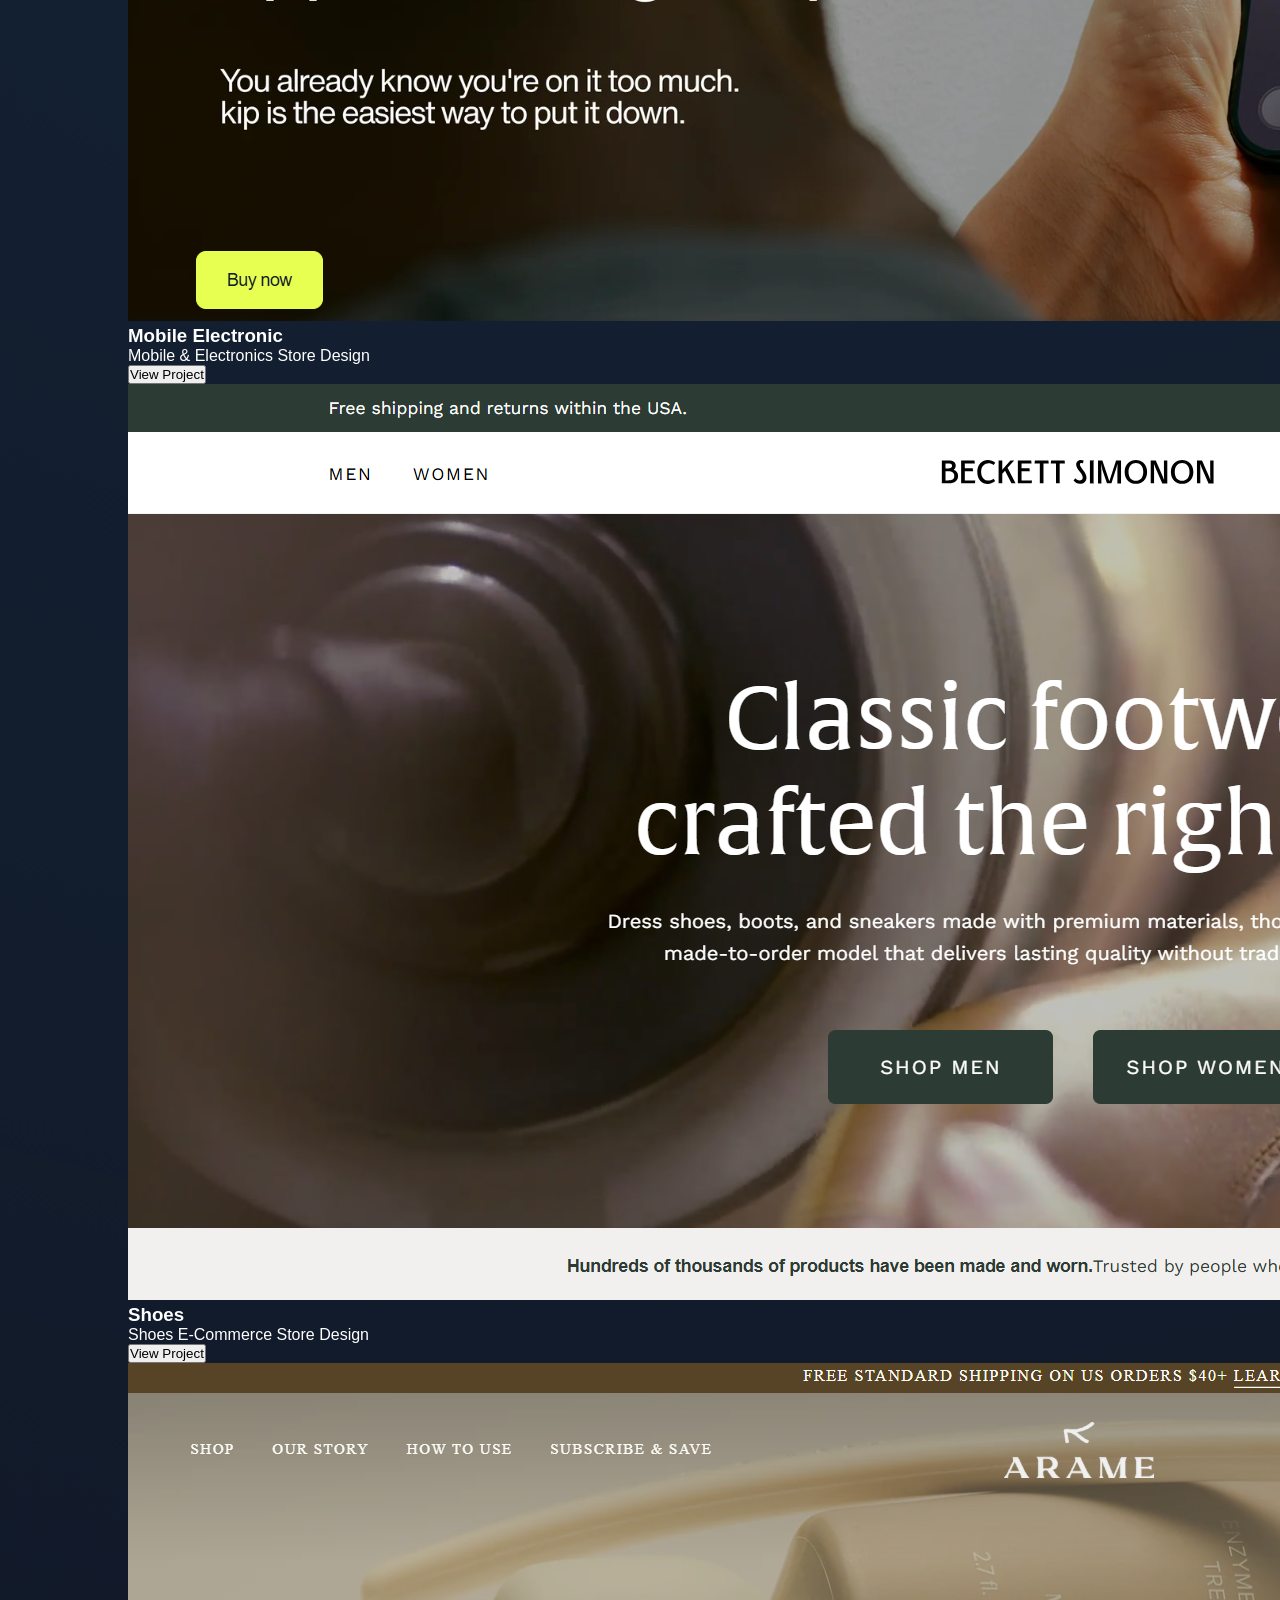
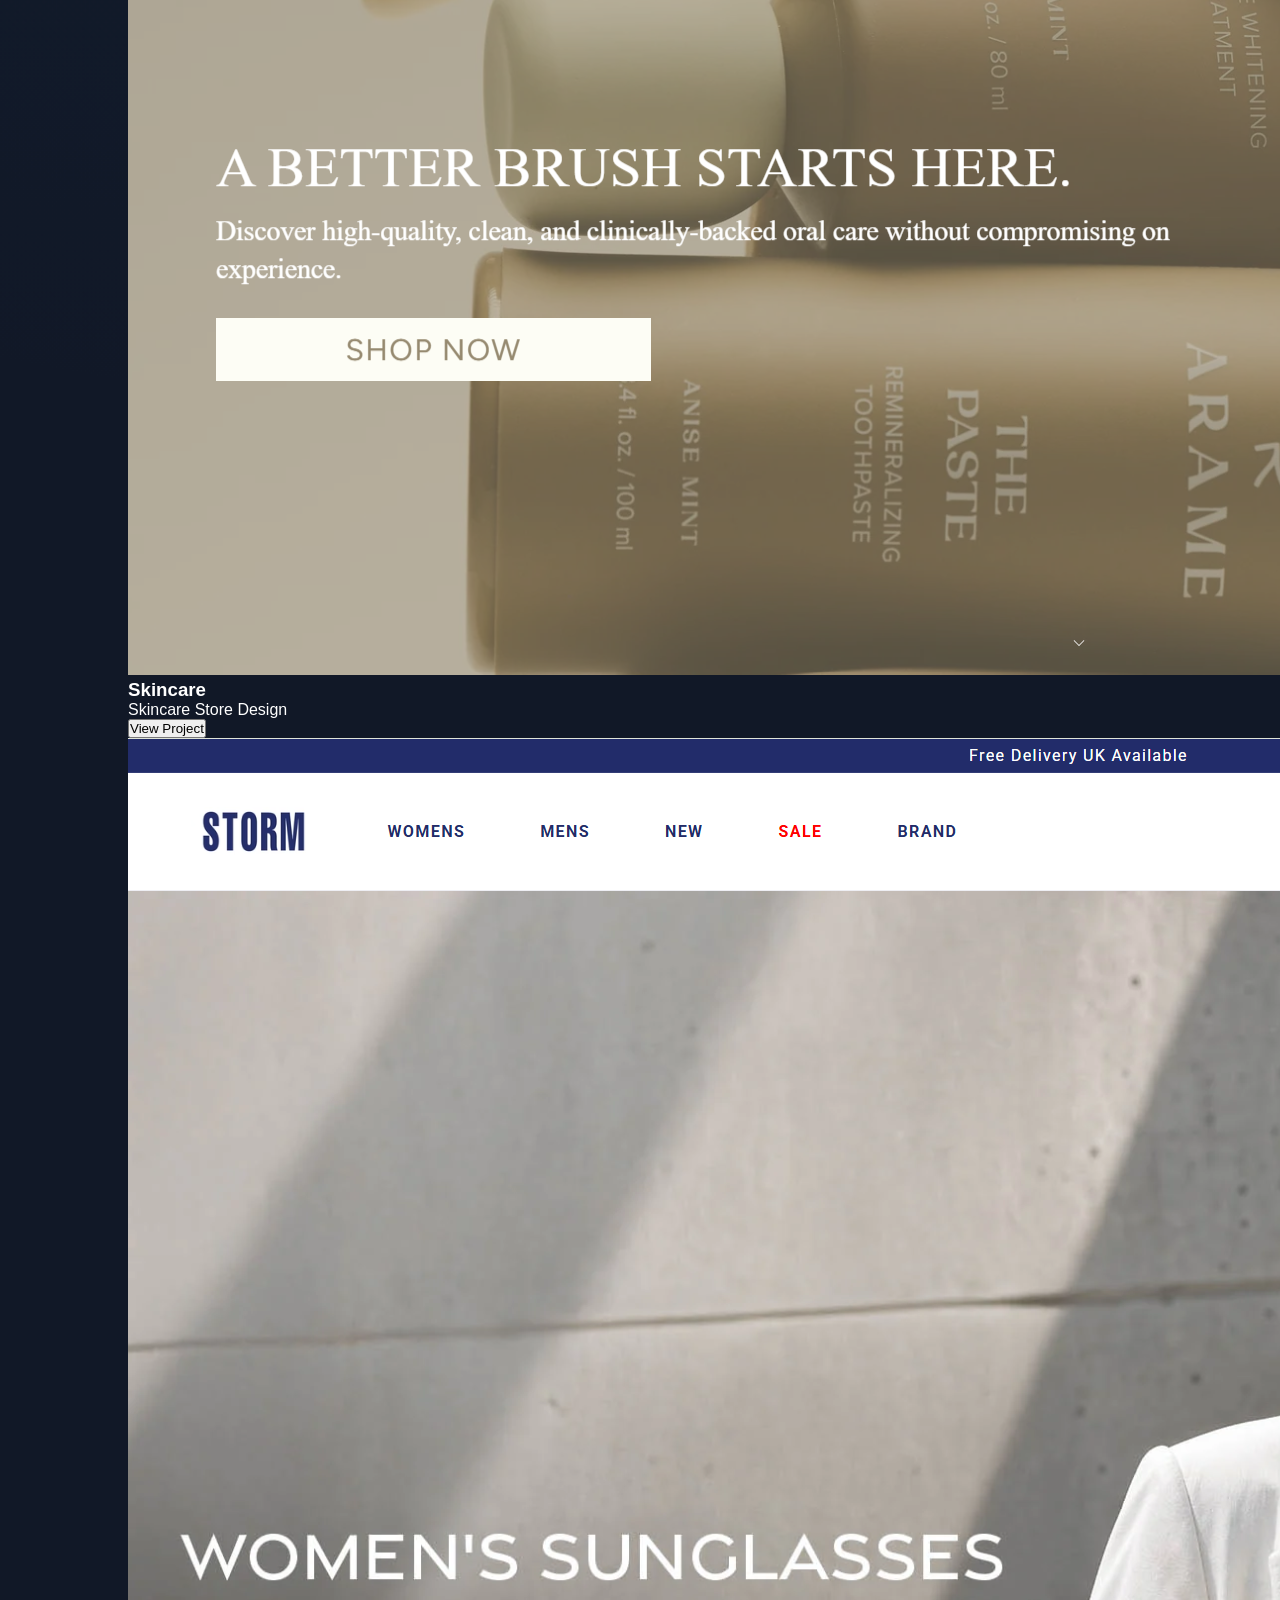
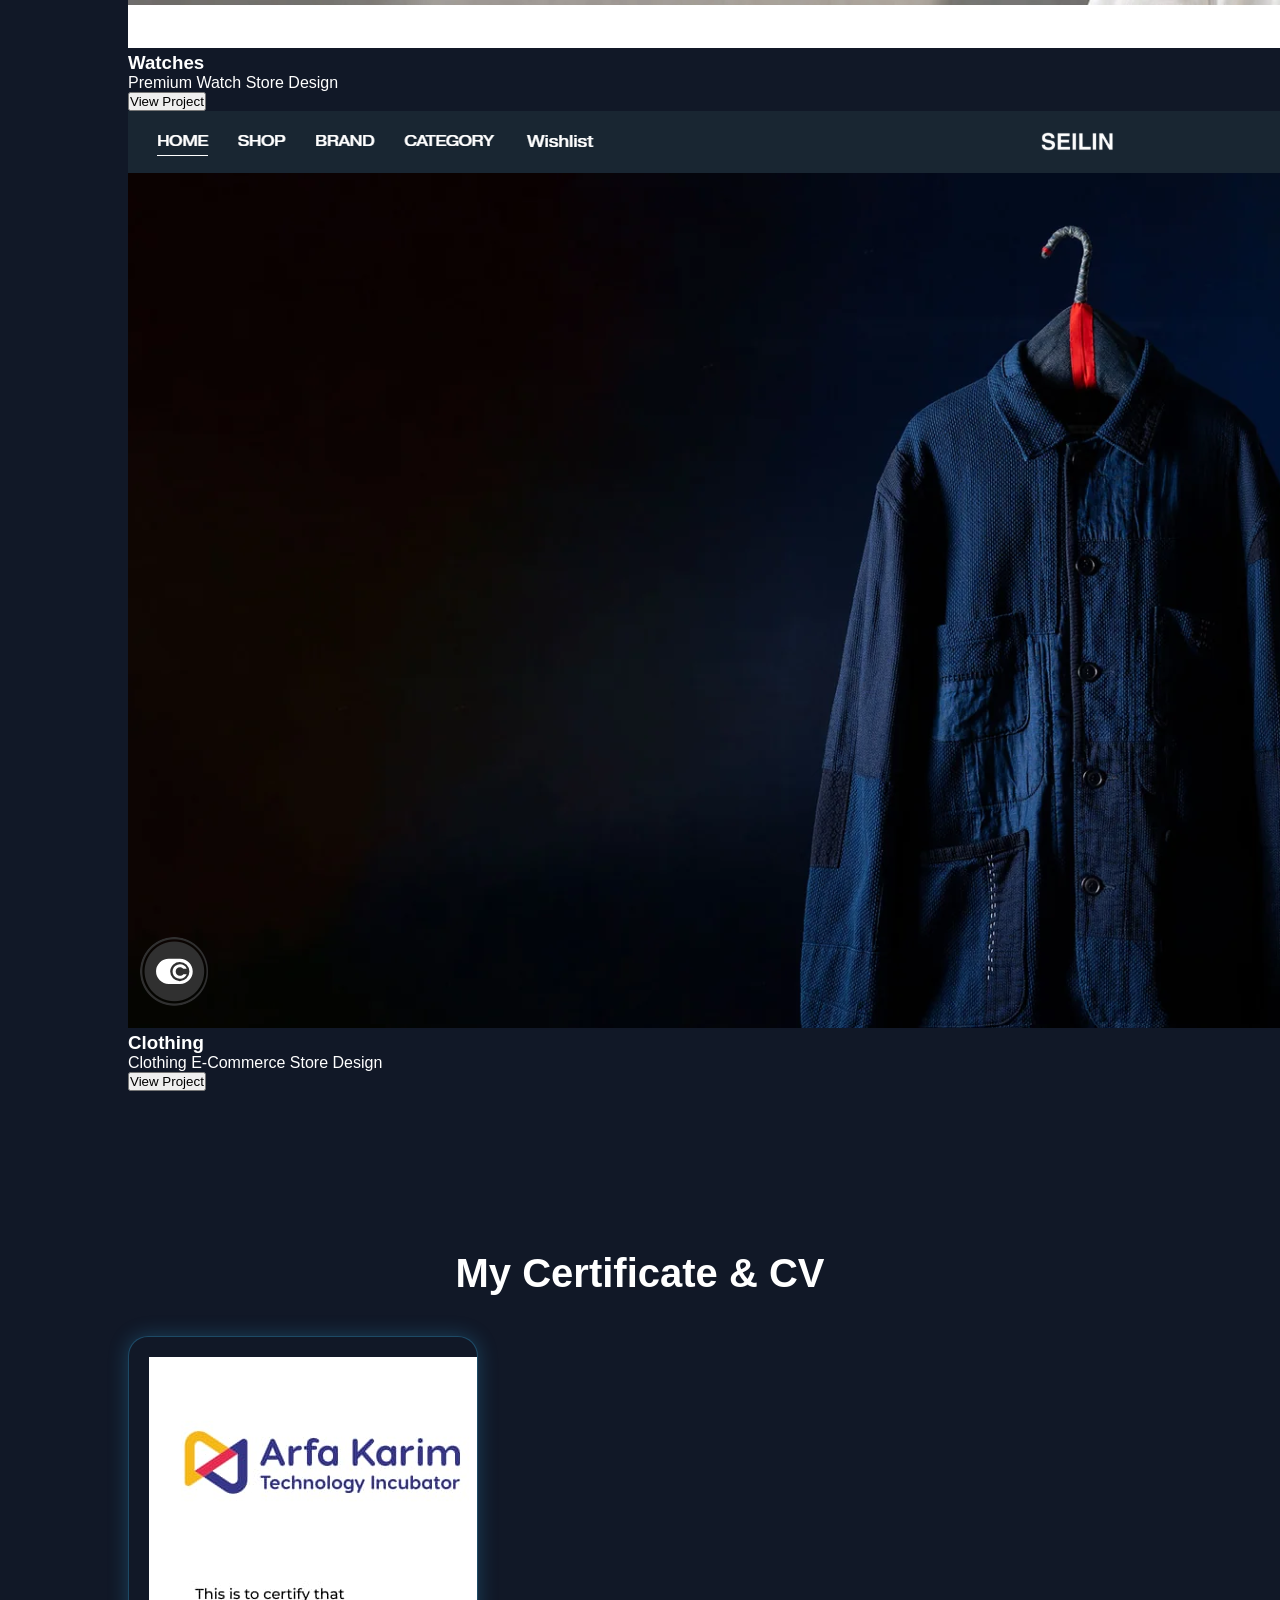
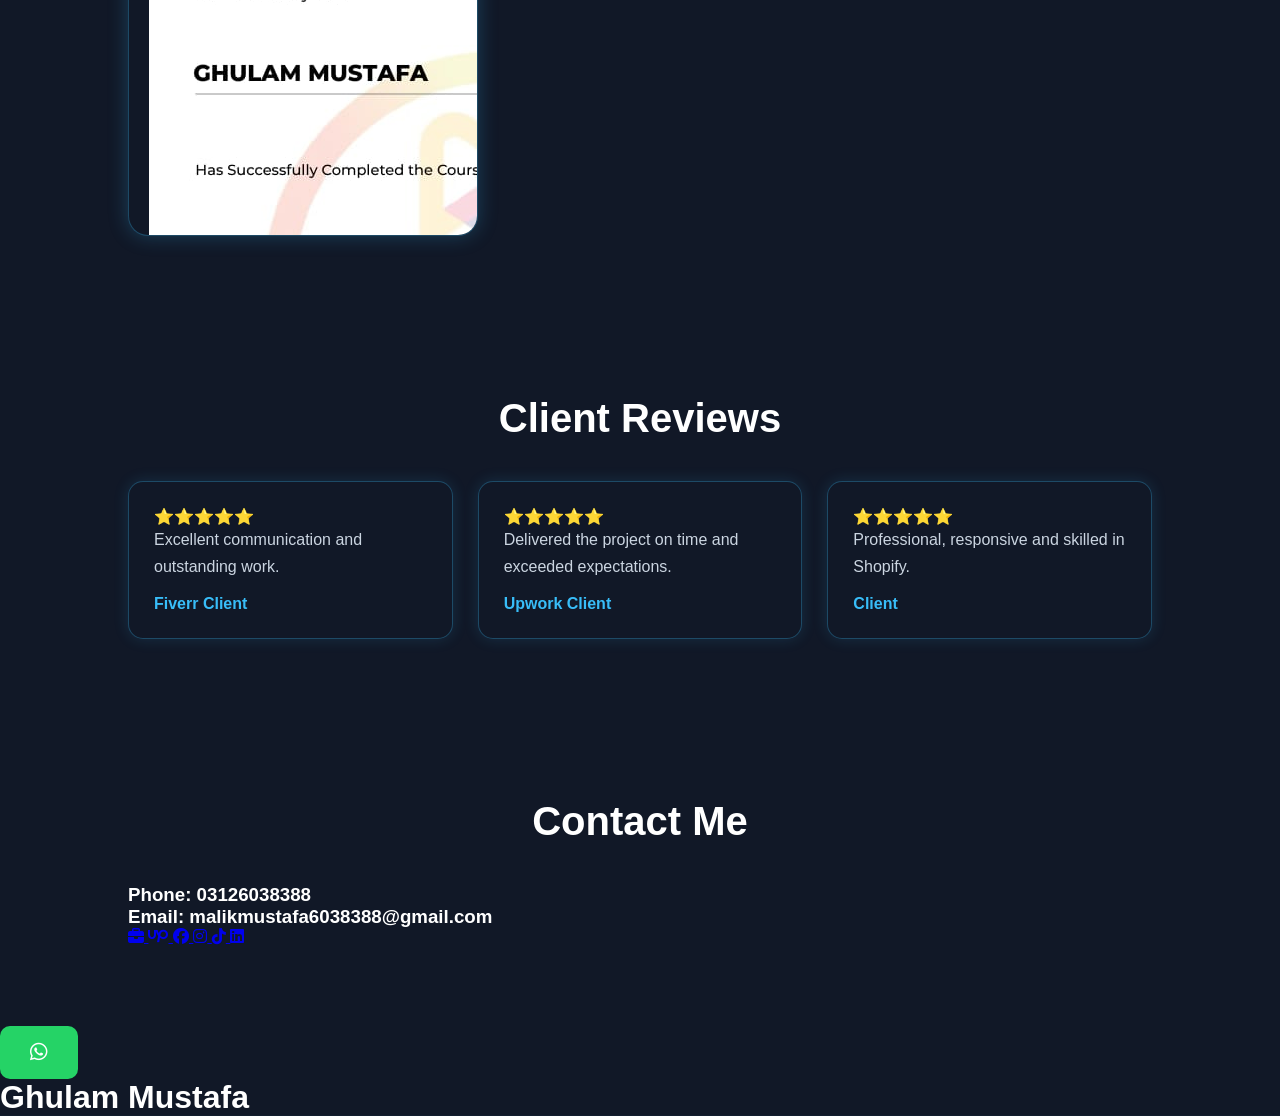
==== commit 18d16d22: "Fix HTML structure and remove duplicates change" ====
--- a/index.html
+++ b/index.html
@@ -154,35 +154,116 @@
 
     </section>
 
-    <!-- Projects -->
-
-    <section class="projects" id="projects">
-
-        <h2 class="section-title">My Projects</h2>
-
-        <div class="project-grid">
-
-            <div class="project-card">
-                <h3>Shopify Store Design</h3>
-                <p>Complete e-commerce store setup for client business.</p>
-            </div>
-
-            <div class="project-card">
-                <h3>Social Media Ads</h3>
-                <p>High converting Facebook & Instagram ads campaigns.</p>
-            </div>
-
-            <div class="project-card">
-                <h3>Canva Graphics</h3>
-                <p>Professional social media posts and branding designs.</p>
-            </div>
-
-            <div class="project-card">
-                <h3>Video Editing</h3>
-                <p>Reels, ads and promotional video editing for brands.</p>
-            </div>
-
-        </div>
+  <!-- Projects -->
+
+<section class="projects" id="projects">
+
+    <h2 class="section-title">My Projects</h2>
+
+    <div class="project-grid">
+
+        <!-- FASHION -->
+        <div class="project-card">
+            <img src="fashion-thumbnail.png" alt="Fashion Store">
+            <h3>Fashion</h3>
+            <p>Fashion E-Commerce Store Design</p>
+            <button class="project-btn" onclick="openProject('fashion')">
+                View Project
+            </button>
+        </div>
+
+        <!-- BEAUTY -->
+        <div class="project-card">
+            <img src="beauty-thumbnail.png" alt="Beauty Store">
+            <h3>Beauty</h3>
+            <p>Beauty E-Commerce Store Design</p>
+            <button class="project-btn" onclick="openProject('beauty')">
+                View Project
+            </button>
+        </div>
+
+        <!-- JEWELRY -->
+        <div class="project-card">
+            <img src="jewelry-thumbnail.png" alt="Jewelry Store">
+            <h3>Jewelry</h3>
+            <p>Jewelry Store Design</p>
+            <button class="project-btn" onclick="openProject('jewelry')">
+                View Project
+            </button>
+        </div>
+
+        <!-- GLOW -->
+        <div class="project-card">
+            <img src="glow-thumbnail.png" alt="Glow Store">
+            <h3>Glow</h3>
+            <p>Beauty & Lifestyle Store Design</p>
+            <button class="project-btn" onclick="openProject('glow')">
+                View Project
+            </button>
+        </div>
+
+        <!-- BAGS -->
+        <div class="project-card">
+            <img src="bags-thumbnail.png" alt="Bags Store">
+            <h3>Bags</h3>
+            <p>Fashion Bags Store Design</p>
+            <button class="project-btn" onclick="openProject('bags')">
+                View Project
+            </button>
+        </div>
+
+        <!-- MOBILE ELECTRONIC -->
+        <div class="project-card">
+            <img src="mobile-electronic-thumbnail.png" alt="Mobile Electronic Store">
+            <h3>Mobile Electronic</h3>
+            <p>Mobile & Electronics Store Design</p>
+            <button class="project-btn" onclick="openProject('mobile-electronic')">
+                View Project
+            </button>
+        </div>
+
+        <!-- SHOES -->
+        <div class="project-card">
+            <img src="showes-thumbnail.png" alt="Shoes Store">
+            <h3>Shoes</h3>
+            <p>Shoes E-Commerce Store Design</p>
+            <button class="project-btn" onclick="openProject('showes')">
+                View Project
+            </button>
+        </div>
+
+        <!-- SKINCARE -->
+        <div class="project-card">
+            <img src="skincare-thumbnail.png" alt="Skincare Store">
+            <h3>Skincare</h3>
+            <p>Skincare Store Design</p>
+            <button class="project-btn" onclick="openProject('skincare')">
+                View Project
+            </button>
+        </div>
+
+        <!-- WATCHES -->
+        <div class="project-card">
+            <img src="watches-thumbnail.png" alt="Watches Store">
+            <h3>Watches</h3>
+            <p>Premium Watch Store Design</p>
+            <button class="project-btn" onclick="openProject('watches')">
+                View Project
+            </button>
+        </div>
+
+        <!-- CLOTHES -->
+        <div class="project-card">
+            <img src="clothing-thumbnail.png" alt="Clothing Store">
+            <h3>Clothing</h3>
+            <p>Clothing E-Commerce Store Design</p>
+            <button class="project-btn" onclick="openProject('clothing')">
+                View Project
+            </button>
+        </div>
+
+    </div>
+
 
     </section>
 
